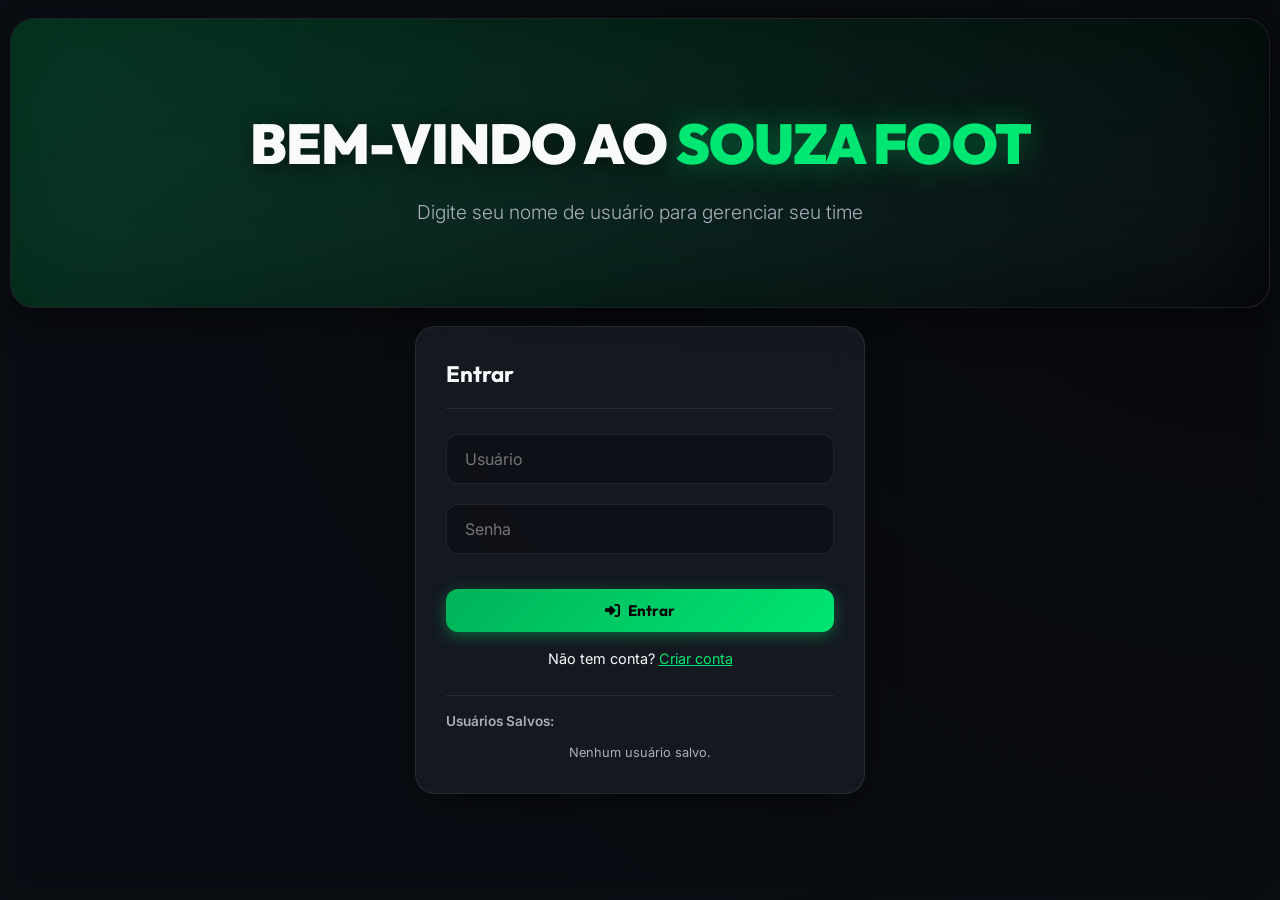
==== final/index.html @ 28357d0f "fix: sincroniza placar pos-penaltis entre resultados e calendario" ====
<!-- DEBUG MODE: MODAL FINANCEIRO GARANTIDO -->
<!DOCTYPE html>
<html lang="pt-BR">
<head>
    <meta charset="UTF-8">
    <meta name="viewport" content="width=device-width, initial-scale=1.0, user-scalable=no, viewport-fit=cover">
    <title>Souza Foot - Manager</title>
    <!-- Configurações PWA e Mobile -->
    <link rel="manifest" href="manifest.json">
    <meta name="theme-color" content="#0a0f18">
    <meta name="apple-mobile-web-app-capable" content="yes">
    <meta name="apple-mobile-web-app-status-bar-style" content="black-translucent">
    <meta name="mobile-web-app-capable" content="yes">
    <meta name="apple-mobile-web-app-title" content="Souza Foot">
    <meta name="application-name" content="Souza Foot">
    <meta name="msapplication-TileColor" content="#0a0f18">
    <meta name="description" content="Souza Foot - Seu gerenciador de futebol online">
    <link rel="apple-touch-icon" href="icon.svg">
    <link rel="apple-touch-startup-image" href="icon.svg">
    
    <link rel="preconnect" href="https://fonts.googleapis.com">
    <link rel="preconnect" href="https://fonts.gstatic.com" crossorigin>
    <link href="https://fonts.googleapis.com/css2?family=Inter:wght@300;400;500;600;700&family=Outfit:wght@400;500;700;800;900&display=swap" rel="stylesheet">
    <link rel="stylesheet" href="https://cdnjs.cloudflare.com/ajax/libs/font-awesome/6.4.0/css/all.min.css">
    <link rel="stylesheet" href="style.css?v=2">
</head>
<body class="login-active">
    <div id="dynamic-bg" class="dynamic-background"></div>
    <div class="app-container">
        
        <!-- Tela de Login -->
        <section id="screen-login" class="screen active">
            <header class="hero-header">
                <h1>Bem-vindo ao <span>Souza Foot</span></h1>
                <p>Digite seu nome de usuário para gerenciar seu time</p>
            </header>
            <div class="login-container">
                <div class="dashboard-card">
                    <h3 id="login-title">Entrar</h3>
                    <form id="login-form">
                        <div class="form-group">
                            <input type="text" id="login-username" class="form-control" placeholder="Usuário">
                        </div>
                        <div class="form-group" style="margin-top: 10px;">
                            <input type="password" id="login-password" class="form-control" placeholder="Senha">
                        </div>
                        <button type="submit" class="btn btn-primary" style="width: 100%; margin-top: 15px;" id="btn-login-action"><i class="fas fa-sign-in-alt"></i> Entrar</button>
                    </form>
                    <p style="text-align: center; margin-top: 15px; font-size: 0.9rem;">
                        Não tem conta? <a href="#" onclick="toggleLoginMode(event)" id="toggle-link" style="color: var(--primary-color);">Criar conta</a>
                    </p>

                    <div id="user-list-container" style="margin-top: 25px; border-top: 1px solid var(--border-color); padding-top: 15px;">
                        <p style="font-size: 0.85rem; color: var(--text-muted); margin-bottom: 10px; font-weight: 600;">Usuários Salvos:</p>
                        <div id="saved-users-list" class="squad-list"></div>
                    </div>
                </div>
            </div>
        </section>

        <!-- Tela de Seleção de Time -->
        <section id="screen-selection" class="screen">
            <header class="hero-header">
                <h1>Bem-vindo ao <span>Souza Foot</span></h1>
                <p>Escolha o seu time para iniciar o campeonato</p>
                <div style="margin-top: 15px;">
                    <button class="btn btn-secondary" onclick="logout()" style="background: rgba(255,255,255,0.1);"><i class="fas fa-exchange-alt"></i> Trocar de Usuário</button>
                </div>
            </header>

            <div class="league-filter" style="text-align: center; margin-bottom: 30px;">
                <label for="league-select" style="margin-right: 10px; font-weight: 600;">Selecionar Liga:</label>
                <select id="league-select" class="form-control" style="width: auto; display: inline-block;" onchange="renderTeams(this.value)">
                    <option value="brazil_a" selected>🇧🇷 Série A - Brasil</option>
                    <option value="brazil_b">🇧🇷 Série B - Brasil</option>
                    <option value="england">🏴󠁧󠁢󠁥󠁮󠁧󠁿 Premier League - Inglaterra</option>
                    <option value="spain">🇪🇸 La Liga - Espanha</option>
                    <option value="germany">🇩🇪 Bundesliga - Alemanha</option>
                    <option value="italy">🇮🇹 Série A - Itália</option>
                    <option value="france">🇫🇷 Ligue 1 - França</option>
                    <option value="portugal">🇵🇹 Liga Portugal - Portugal</option>
                    <option value="arabia">🇸🇦 Saudi Pro League - Arábia</option>
                    <option value="argentina">🇦🇷 Liga Profesional - Argentina</option>
                    <option value="mls">🇺🇸 Major League Soccer - EUA</option>
                    <option value="rest_world">🌍 Resto do Mundo</option>
                </select>
            </div>

            <div class="economy-filter" style="text-align: center; margin-bottom: 30px;">
                <label for="finance-mode-select" style="margin-right: 10px; font-weight: 600;">Modo Financeiro:</label>
                <select id="finance-mode-select" class="form-control" style="width: auto; display: inline-block;">
                    <option value="real">Realista / Fair Play (Orçamento baseado na grandeza do time)</option>
                    <option value="equal">Igualdade (Todos os times começam com R$ 150 Milhões)</option>
                </select>
            </div>
            
            <div class="teams-grid" id="teams-grid">
                <!-- Times serão renderizados aqui pelo JS -->
            </div>
        </section>

        <!-- Tela Principal do Manager -->
        <section id="screen-main" class="screen">
            <header class="manager-header">
                <div class="team-info">
                    <img src="" id="my-team-shield" alt="Escudo" loading="lazy" onerror="this.src='https://ui-avatars.com/api/?name='+encodeURIComponent(document.getElementById('my-team-name')?.innerText||'Team')+'&background=random'">
                    <div>
                        <h2 id="my-team-name">Nome do Time</h2>
                        <p>Força: <span id="my-team-strength">0</span></p>
                        <p style="color: #4CAF50; font-weight: bold;">Saldo: R$ <span id="my-team-balance">0</span></p>
                        <div style="margin-top: 5px; font-size: 0.85rem; display: flex; align-items: center; gap: 10px;">
                            <span style="color: var(--text-muted);">Confiança da Direção:</span>
                            <div style="width: 150px; height: 10px; background: rgba(255,255,255,0.1); border-radius: 5px; overflow: hidden; display: flex;">
                                <div id="my-team-confidence-bar" style="height: 100%; width: 80%; background: #4CAF50; transition: all 0.3s ease;"></div>
                            </div>
                        </div>
                    </div>
                </div>
                <div class="manager-actions">
                    <button class="btn btn-primary" onclick="showScreen('screen-squad'); renderSquad();"><i class="fas fa-tshirt"></i> Escalar Time</button>
                    <button class="btn btn-secondary" onclick="playRound()"><i class="fas fa-play"></i> Jogar Rodada <span id="btn-round-num">(1/38)</span></button>
                    <button id="btn-sound-toggle" class="btn btn-secondary" onclick="toggleSound()"><i class="fas fa-volume-up"></i> Som: ON</button>
                    <button id="btn-market" class="btn btn-secondary" onclick="showScreen('screen-market'); renderMarket();"><i class="fas fa-shopping-cart"></i> Mercado</button>
                    <button id="btn-stadium" class="btn btn-primary" style="background-color: #ff9800; border-color: #ff9800;" onclick="showScreen('screen-stadium'); renderStadium();"><i class="fas fa-building"></i> Finanças / Estádio</button>
                    <button class="btn btn-secondary" style="border-color: #ffd700;" onclick="viewCupBracket()"><i class="fas fa-trophy" style="color: #ffd700;"></i> Ver Copa</button>
                    <button id="btn-view-libertadores" class="btn btn-secondary" style="border-color: #3f51b5; display: none;" onclick="viewLibertadoresBracket()"><i class="fas fa-globe-americas" style="color: #3f51b5;"></i> Ver Libertadores</button>
                    <button id="btn-view-sulamericana" class="btn btn-secondary" style="border-color: #f44336; display: none;" onclick="viewSulAmericanaBracket()"><i class="fas fa-fire" style="color: #f44336;"></i> Ver Sul-Americana</button>
                    <button class="btn btn-secondary" onclick="showScreen('screen-calendar'); renderCalendar();"><i class="far fa-calendar-alt"></i> Calendário</button>
                    <button class="btn btn-secondary" onclick="showScreen('screen-standings'); renderStandings();"><i class="fas fa-list-ol"></i> Ver Classificação</button>
                    <button class="btn btn-secondary" onclick="showScreen('screen-stats'); populateStatsCompetitions();"><i class="fas fa-chart-bar"></i> Estatísticas & Artilharia</button>
                    <button class="btn btn-secondary" onclick="manualSave()" style="border-color: #4CAF50;"><i class="fas fa-save" style="color: #4CAF50;"></i> Salvar Jogo</button>
                    <button class="btn btn-secondary" onclick="confirmReset()" style="border-color: #f44336;"><i class="fas fa-trash-alt" style="color: #f44336;"></i> Reiniciar Jogo</button>
                    <button class="btn btn-secondary" onclick="logout()"><i class="fas fa-sign-out-alt"></i> Sair da Conta</button>
                </div>
            </header>

            <main class="manager-content">
                <div class="dashboard-card">
                    <h3>Próximo Jogo</h3>
                    <div id="match-stadium-container" style="display: flex; flex-direction: column; align-items: center; gap: 8px; margin-bottom: 15px;">
                        <img id="match-stadium-img" src="" style="width: 100%; height: 100px; object-fit: cover; border-radius: 12px; border: 1px solid var(--border-color); display: none;">
                        <div id="match-stadium-info" style="font-size: 0.85rem; color: var(--text-muted); font-weight: 600;">Estádio</div>
                    </div>
                    <div class="match-preview" style="display: flex; justify-content: space-around; align-items: center; padding: 15px;">
                        <div class="match-team" style="display: flex; flex-direction: column; align-items: center; width: 40%;">
                            <img id="match-home-shield" src="" alt="Escudo Mandante" loading="lazy" onerror="this.src='https://ui-avatars.com/api/?name='+encodeURIComponent(document.getElementById('match-home-name')?.innerText||'Home')+'&background=random'">
                            <span id="match-home-name">Time Casa</span>
                        </div>
                        <div class="match-vs" style="font-size: 1.5rem; font-weight: 800; color: var(--accent-color);">VS</div>
                        <div class="match-team" style="display: flex; flex-direction: column; align-items: center; width: 40%;">
                            <img id="match-away-shield" src="" alt="Escudo Visitante" loading="lazy" onerror="this.src='https://ui-avatars.com/api/?name='+encodeURIComponent(document.getElementById('match-away-name')?.innerText||'Away')+'&background=random'">
                            <span id="match-away-name">Time Fora</span>
                        </div>
                    </div>
                </div>

                <div class="dashboard-board">
                    <h3>Resultados da Rodada</h3>
                    <ul class="results-list" id="results-list">
                        <li>Ainda não há resultados. Jogue a primeira rodada!</li>
                    </ul>
                </div>
            </main>
        </section>

        <!-- Tela de Escalação -->
        <section id="screen-squad" class="screen">
            <header class="manager-header">
                <div class="team-info">
                    <div>
                        <h2>Escalação do <span id="squad-team-name">Time</span></h2>
                        <p>Força Geral: <strong id="squad-team-strength">0</strong></p>
                    </div>
                </div>
                <div class="manager-actions">
                    <button class="btn btn-primary" onclick="openAcademyModal()" style="margin-right: 10px; background-color: #4CAF50; border-color: #4CAF50;"><i class="fas fa-graduation-cap"></i> Ver Escola de Formação</button>
                    <button class="btn btn-secondary" onclick="showScreen('screen-main'); updateTeamStrength();"><i class="fas fa-arrow-left"></i> Voltar ao Painel</button>
                </div>
            </header>

            <div class="squad-tabs">
                <button class="tab-btn active" id="tab-players-btn" onclick="switchSquadTab('players')">Jogadores</button>
                <button class="tab-btn" id="tab-tactics-btn" onclick="switchSquadTab('tactics')">Táticas & Funções</button>
            </div>

            <div id="squad-tab-players" class="tab-content active">
                <main class="squad-content-split">
                    <!-- Lado Esquerdo: Campo de Futebol 2D -->
                    <div class="squad-pitch-container">
                        <div class="squad-pitch" id="squad-pitch-field">
                            <!-- Renderizado dinamicamente via JS -->
                        </div>
                    </div>

                    <!-- Lado Direito: Suplentes / Reservas -->
                    <div class="squad-reserves-container">
                        <h3>Banco de Suplentes</h3>
                        <div class="squad-reserves-list" id="list-reserves">
                            <!-- Suplentes renderizados aqui -->
                        </div>
                    </div>
                </main>
            </div>

            <div id="squad-tab-tactics" class="tab-content">
                <main class="tactics-container">
                    <div class="tactics-card">
                        <h3>Esquema e Estilo de Jogo</h3>
                        <div class="form-group">
                            <label for="tactics-formation">Formação Tática</label>
                            <select id="tactics-formation" class="form-control" onchange="updateTactics()">
                                <option value="4-3-3">4-3-3 (Padrão)</option>
                                <option value="4-4-2">4-4-2 (Equilibrado)</option>
                                <option value="4-2-3-1">4-2-3-1 (Preenchimento)</option>
                                <option value="3-5-2">3-5-2 (Alas Ofensivos)</option>
                                <option value="5-3-2">5-3-2 (Super Defensivo)</option>
                            </select>
                        </div>
                        <div class="form-group">
                            <label for="tactics-playstyle">Estilo de Jogo</label>
                            <select id="tactics-playstyle" class="form-control" onchange="updateTactics()">
                                <option value="Posse de Bola" selected>Posse de Bola (Tiki-Taka)</option>
                                <option value="Contra-Ataque">Contra-Ataque (Transições Rápidas)</option>
                                <option value="Pressão Alta">Pressão Alta (Sufoco)</option>
                            </select>
                        </div>
                        <div class="form-group">
                            <label for="tactics-mentality">Mentalidade Tática</label>
                            <select id="tactics-mentality" class="form-control" onchange="updateTactics()">
                                <option value="Defensivo">Defensivo (Cuidado)</option>
                                <option value="Equilibrado" selected>Equilibrado (Segurança)</option>
                                <option value="Ofensivo">Ofensivo (Ataque Contínuo)</option>
                            </select>
                        </div>
                        <div class="form-group">
                            <label for="tactics-laterais">Comportamento dos Laterais</label>
                            <select id="tactics-laterais" class="form-control" onchange="updateTactics()">
                                <option value="Defensivos" selected>Laterais Ficam (Foco Defensivo)</option>
                                <option value="Apoiando">Laterais Sobem (Apoio Ofensivo)</option>
                            </select>
                        </div>
                        
                        <div class="form-group" style="margin-top: 15px;">
                            <label for="tactics-training">Foco de Treino Semanal</label>
                            <select id="tactics-training" class="form-control" onchange="updateTactics()">
                                <option value="Equilibrado">Equilibrado (Normal)</option>
                                <option value="Recuperacao">Recuperação Física (+Energia, Menor Risco de Lesão)</option>
                                <option value="Intenso">Físico Intenso (+Força, -Energia, Alto Risco de Lesão)</option>
                                <option value="Tecnico">Treino Técnico (+Ataque, Energia Normal)</option>
                            </select>
                        </div>
                    </div>

                    <div class="tactics-card">
                        <h3>Funções da Equipe</h3>
                        <div class="form-group">
                            <label for="tactics-captain">Capitão do Time</label>
                            <select id="tactics-captain" class="form-control" onchange="updateTactics()">
                                <!-- Gerado dinamicamente com os titulares -->
                            </select>
                        </div>
                        <div class="form-group">
                            <label for="tactics-penalty-taker">Batedor de Pênalti</label>
                            <select id="tactics-penalty-taker" class="form-control" onchange="updateTactics()">
                                <!-- Gerado dinamicamente com os titulares -->
                            </select>
                        </div>
                        <div class="form-group">
                            <label for="tactics-freekicks">Cobrador de Faltas</label>
                            <select id="tactics-freekicks" class="form-control" onchange="updateTactics()">
                                <!-- Gerado dinamicamente com os titulares -->
                            </select>
                        </div>
                        <div class="form-group">
                            <label for="tactics-corners">Cobrador de Escanteios</label>
                            <select id="tactics-corners" class="form-control" onchange="updateTactics()">
                                <!-- Gerado dinamicamente com os titulares -->
                            </select>
                        </div>
                    </div>

                    <div class="tactics-card" id="tactics-summary-card">
                        <h3>Resumo em Campo: <span id="tactics-summary-formation-name" style="color: var(--primary-color);">4-3-3</span></h3>
                        <div class="tactics-field-visual">
                            <div id="tactics-summary-positions" class="tactics-summary-list">
                                <!-- Gerado dinamicamente via JS -->
                            </div>
                        </div>
                    </div>
                </main>
            </div>
        </section>

        <!-- Tela de Classificação -->
        <section id="screen-standings" class="screen">
            <header class="manager-header" style="justify-content: space-between;">
                <h2 id="standings-title">Classificação</h2>
                <div class="manager-actions">
                    <button class="btn btn-primary" onclick="showScreen('screen-main')"><i class="fas fa-arrow-left"></i> Voltar</button>
                </div>
            </header>
            
            <main style="padding: 20px;">
                <div class="table-container">
                    <table class="standings-table">
                        <thead>
                            <tr>
                                <th>#</th>
                                <th style="text-align: left;">Time</th>
                                <th>P</th>
                                <th>J</th>
                                <th>V</th>
                                <th>E</th>
                                <th>D</th>
                                <th>GP</th>
                                <th>GC</th>
                                <th>SG</th>
                            </tr>
                        </thead>
                        <tbody id="standings-body">
                            <!-- Linhas geradas via JS -->
                        </tbody>
                    </table>
                </div>
            </main>
        </section>

        <!-- Tela de Estatísticas removida -->

        <!-- Tela de Calendário -->
        <!-- Tela de Estatísticas (Artilharia e Assistências) -->
        <section id="screen-stats" class="screen">
            <header class="manager-header" style="justify-content: space-between;">
                <h2>⚽ Estatísticas — Todos os Campeonatos</h2>
                <div class="manager-actions">
                    <button class="btn btn-primary" onclick="showScreen('screen-main')"><i class="fas fa-arrow-left"></i> Voltar</button>
                </div>
            </header>
            
            <main class="manager-content" style="gap: 20px;">
                <div class="dashboard-card">
                    <div style="margin-bottom: 20px;">
                        <label style="font-weight:600; display:block; margin-bottom:10px;">Escolha a Competição:</label>
                        <div id="stats-competition-buttons" style="display:flex; gap:10px; flex-wrap:wrap; align-items:center;">
                            <!-- botões populados dinamicamente -->
                        </div>
                    </div>

                    <h3>⚽ Artilheiros</h3>
                    <div class="table-container">
                        <table class="standings-table">
                            <thead><tr><th>#</th><th style="text-align: left;">Jogador</th><th>Time</th><th style="cursor:pointer;" onclick="sortStats('goals')">Gols ▾</th></tr></thead>
                            <tbody id="top-scorers-body"></tbody>
                        </table>
                    </div>
                </div>
                <div class="dashboard-card">
                    <h3>👟 Assistências</h3>
                    <div class="table-container">
                        <table class="standings-table">
                            <thead><tr><th>#</th><th style="text-align: left;">Jogador</th><th>Time</th><th style="cursor:pointer;" onclick="sortStats('assists')">Assis. ▾</th></tr></thead>
                            <tbody id="top-assists-body"></tbody>
                        </table>
                    </div>
                </div>
            </main>
        </section>
        <section id="screen-calendar" class="screen">
            <header class="manager-header" style="justify-content: space-between;">
                <h2>Calendário da Temporada - <span id="calendar-team-name">Time</span></h2>
                <div class="manager-actions">
                    <button class="btn btn-primary" onclick="showScreen('screen-main')"><i class="fas fa-arrow-left"></i> Voltar</button>
                </div>
            </header>
            
            <main style="padding: 20px;">
                <div class="dashboard-card">
                    <ul class="results-list" id="calendar-list" style="max-height: 70vh; overflow-y: auto;">
                        <!-- Jogos renderizados aqui -->
                    </ul>
                </div>
            </main>
        </section>
        
        <!-- Tela da Copa do Brasil -->
        <section id="screen-cup" class="screen">
            <header class="manager-header" style="justify-content: space-between;">
                <h2 id="cup-phase-title">Copa do Brasil - Chaveamento</h2>
                <div class="manager-actions">
                    <button class="btn btn-primary" id="btn-play-cup" onclick="playRound()"><i class="fas fa-play"></i> Jogar Fase</button>
                    <button class="btn btn-primary" onclick="showScreen('screen-main')"><i class="fas fa-arrow-left"></i> Voltar</button>
                </div>
            </header>
            <main class="dashboard-card" style="margin: 20px;">
                <div id="cup-matches-list" class="results-list"></div>
            </main>
        </section>

        <!-- Tela da Libertadores -->
        <section id="screen-libertadores" class="screen">
            <header class="manager-header" style="justify-content: space-between;">
                <h2 id="lib-phase-title">Copa Libertadores - Chaveamento</h2>
                <div class="manager-actions">
                    <button class="btn btn-primary" onclick="showScreen('screen-main')"><i class="fas fa-arrow-left"></i> Voltar</button>
                </div>
            </header>
            <main class="dashboard-card" style="margin: 20px;">
                <div id="lib-matches-list" class="results-list"></div>
            </main>
        </section>

        <!-- Tela de Mercado de Transferências -->
        <section id="screen-market" class="screen">
            <header class="manager-header" style="justify-content: space-between;">
                <div>
                    <h2>Mercado de Transferências</h2>
                    <p>Saldo Disponível: <strong style="color: #4CAF50;">R$ <span id="market-balance">0</span></strong></p>
                </div>
                <div class="manager-actions">
                    <button class="btn btn-primary" onclick="showScreen('screen-main')"><i class="fas fa-arrow-left"></i> Voltar</button>
                </div>
            </header>
            <div class="market-search-bar" style="margin: 0 20px 15px 20px; display: flex; gap: 10px; flex-wrap: wrap;">
                <input type="text" id="market-search-input" class="form-control" style="flex: 2; min-width: 200px;" placeholder="🔍 Buscar jogador por nome em todos os clubes..." oninput="renderMarket()">
                
                <select id="market-filter-league" class="form-control" style="flex: 1; min-width: 150px; background-color: var(--card-bg); color: white; border: 1px solid var(--border-color); padding: 8px 12px; border-radius: 6px; cursor: pointer;" onchange="onMarketLeagueChange()">
                    <option value="all">🌍 Todas as Ligas</option>
                    <option value="brazil_a">🇧🇷 Série A - Brasil</option>
                    <option value="brazil_b">🇧🇷 Série B - Brasil</option>
                    <option value="argentina">🇦🇷 Liga Profesional - Argentina</option>
                    <option value="england">🏴󠁧󠁢󠁥󠁮󠁧󠁿 Premier League - Inglaterra</option>
                    <option value="spain">🇪🇸 La Liga - Espanha</option>
                    <option value="germany">🇩🇪 Bundesliga - Alemanha</option>
                    <option value="italy">🇮🇹 Série A - Itália</option>
                    <option value="france">🇫🇷 Ligue 1 - França</option>
                    <option value="portugal">🇵🇹 Liga Portugal</option>
                    <option value="arabia">🇸🇦 Saudi Pro League - Arábia</option>
                    <option value="mls">🇺🇸 Major League Soccer - EUA</option>
                    <option value="south_america">🌎 Outros da América do Sul</option>
                    <option value="rest_world">🌍 Resto do Mundo</option>
                </select>

                <select id="market-filter-team" class="form-control" style="flex: 1; min-width: 160px; background-color: var(--card-bg); color: white; border: 1px solid var(--border-color); padding: 8px 12px; border-radius: 6px; cursor: pointer;" onchange="onMarketTeamChange()">
                    <option value="all">⚽ Todos os Times</option>
                </select>

                <select id="market-filter-position" class="form-control" style="flex: 1; min-width: 120px; background-color: var(--card-bg); color: white; border: 1px solid var(--border-color); padding: 8px 12px; border-radius: 6px; cursor: pointer;" onchange="renderMarket()">
                    <option value="all">🏃 Todas as Posições</option>
                    <option value="GOL">🧤 Goleiros (GOL)</option>
                    <option value="ZAG">🛡️ Zagueiros (ZAG)</option>
                    <option value="LAT">🏃 Laterais (LAT)</option>
                    <option value="MEI">🧠 Meias (MEI)</option>
                    <option value="ATA">⚡ Atacantes (ATA)</option>
                </select>
            </div>
            <!-- Botão "Ver Elenco Completo" aparece quando um time é selecionado -->
            <div id="market-team-info-bar" style="display:none; margin: 0 20px 10px 20px; padding: 10px 16px; background: rgba(33,150,243,0.13); border: 1px solid var(--primary-color); border-radius: 8px; display: none; align-items: center; gap: 14px; flex-wrap: wrap;">
                <img id="market-team-shield" src="" alt="" style="width:36px; height:36px; object-fit:contain; border-radius:4px; background:#fff2; padding:2px;">
                <span id="market-team-label" style="font-weight:bold; font-size:1.05em; color:white;"></span>
                <span id="market-team-strength" style="color:var(--text-muted); font-size:0.9em;"></span>
                <button class="btn btn-primary" style="margin-left:auto; padding:6px 16px;" onclick="viewOpponentSquadFromMarket()">👁️ Ver Elenco Completo</button>
            </div>
            <main class="dashboard-card" style="margin: 20px;">
                <div id="market-list" class="squad-list"></div>
            </main>
        </section>

        <!-- Tela de Estádio / Finanças -->
        <section id="screen-stadium" class="screen">
            <header class="manager-header" style="justify-content: space-between;">
                <div>
                    <h2>Estádio e Finanças</h2>
                    <p>Saldo Disponível: <strong style="color: #4CAF50;">R$ <span id="stadium-balance">0</span></strong></p>
                </div>
                <div class="manager-actions" style="display: flex; gap: 10px; align-items: center;">
                    <button class="btn btn-secondary" style="border-color: #f44336; color: #f44336;" onclick="emergencyReset()"><i class="fas fa-exclamation-triangle"></i> Reiniciar Dados do Clube</button>
                    <button class="btn btn-primary" onclick="showScreen('screen-main')"><i class="fas fa-arrow-left"></i> Voltar</button>
                </div>
            </header>
            <main class="dashboard-card" style="margin: 20px;">
                <div style="display: flex; flex-direction: column; gap: 20px;">
                    <div style="display: flex; justify-content: space-between; align-items: center; border-bottom: 1px solid var(--border-color); padding-bottom: 15px;">
                        <div>
                            <h3 style="margin-bottom: 5px;">Meu Estádio <span id="stadium-level-badge" style="font-size: 0.8rem; background: var(--primary-color); padding: 3px 8px; border-radius: 4px; margin-left: 10px;">Nível 1</span></h3>
                            <p style="color: var(--text-muted);">Capacidade Máxima: <strong style="color: white;"><span id="stadium-capacity">0</span> lugares</strong></p>
                        </div>
                        <div>
                            <button id="btn-upgrade-stadium" class="btn btn-secondary" style="border-color: #ff9800; color: #ff9800;" onclick="upgradeStadium()">
                                <i class="fas fa-hammer"></i> Expandir (Custo: <span id="stadium-upgrade-cost">0</span>)
                            </button>
                        </div>
                    </div>
                    
                    <div>
                        <h3 style="margin-bottom: 10px;">Preço dos Ingressos</h3>
                        <p style="font-size: 0.9rem; color: var(--text-muted); margin-bottom: 15px;">Defina a política de preços para o próximo jogo em casa. Ingressos caros geram mais receita por pessoa, mas reduzem a assistência. Estádio cheio (+85%) aumenta a força da sua equipe em casa (Bônus de Torcida).</p>
                        
                        <div style="display: flex; gap: 15px;">
                            <button id="ticket-btn-Low" class="btn btn-secondary" onclick="setTicketPrice('Low')">Baixo (R$ 30)</button>
                            <button id="ticket-btn-Medium" class="btn btn-secondary" onclick="setTicketPrice('Medium')">Médio (R$ 60)</button>
                            <button id="ticket-btn-High" class="btn btn-secondary" onclick="setTicketPrice('High')">Alto (R$ 100)</button>
                        </div>
                    </div>
                    
                    <div style="border-top: 1px solid var(--border-color); padding-top: 15px;">
                        <h3 style="margin-bottom: 10px;">Patrocínios do Clube</h3>
                        <p style="font-size: 0.9rem; color: var(--text-muted); margin-bottom: 15px;">Assine contratos de patrocínio com marcas reais para ganhar dinheiro a cada jogo. Mas cuidado: 3 derrotas consecutivas podem levar à rescisão do contrato!</p>
                        
                        <div id="sponsorships-container" style="display: grid; grid-template-columns: repeat(auto-fit, minmax(200px, 1fr)); gap: 15px;">
                            <!-- Sponsors renderizados via JS -->
                        </div>
                    </div>

                    <!-- Nova Seção: Comércio e Bares -->
                    <div style="border-top: 1px solid var(--border-color); padding-top: 15px;">
                        <h3 style="margin-bottom: 10px;">Comércio e Bares</h3>
                        <p style="font-size: 0.9rem; color: var(--text-muted); margin-bottom: 15px;">Melhore as infraestruturas para gerar mais receitas em dias de jogos em casa.</p>
                        
                        <div style="display: grid; grid-template-columns: repeat(auto-fit, minmax(250px, 1fr)); gap: 15px;">
                            <div class="sponsorship-card" style="display: flex; flex-direction: column; justify-content: space-between;">
                                <div>
                                    <h4 style="color: white; margin-bottom: 5px;"><i class="fas fa-beer" style="color: #FFC107;"></i> Bar de Bebidas <span id="commerce-bars-badge" style="font-size: 0.7rem; background: #555; padding: 2px 6px; border-radius: 4px;">Nv. 0</span></h4>
                                    <p style="font-size: 0.8rem; color: var(--text-muted);">Gera lucro extra por cada adepto.</p>
                                </div>
                                <button class="btn btn-secondary" style="margin-top: 10px; padding: 5px; font-size: 0.8rem;" onclick="upgradeCommerce('bars')">Melhorar (R$ <span id="cost-bars">100.000</span>)</button>
                            </div>
                            <div class="sponsorship-card" style="display: flex; flex-direction: column; justify-content: space-between;">
                                <div>
                                    <h4 style="color: white; margin-bottom: 5px;"><i class="fas fa-hamburger" style="color: #FF5722;"></i> Roulote de Bifanas <span id="commerce-food-badge" style="font-size: 0.7rem; background: #555; padding: 2px 6px; border-radius: 4px;">Nv. 0</span></h4>
                                    <p style="font-size: 0.8rem; color: var(--text-muted);">Atrai público e aumenta receitas.</p>
                                </div>
                                <button class="btn btn-secondary" style="margin-top: 10px; padding: 5px; font-size: 0.8rem;" onclick="upgradeCommerce('food')">Melhorar (R$ <span id="cost-food">150.000</span>)</button>
                            </div>
                            <div class="sponsorship-card" style="display: flex; flex-direction: column; justify-content: space-between;">
                                <div>
                                    <h4 style="color: white; margin-bottom: 5px;"><i class="fas fa-ice-cream" style="color: #E91E63;"></i> Banca de Doces Gourmet <span id="commerce-gourmet-badge" style="font-size: 0.7rem; background: #555; padding: 2px 6px; border-radius: 4px;">Nv. 0</span></h4>
                                    <p style="font-size: 0.8rem; color: var(--text-muted);">Alta rentabilidade para público premium.</p>
                                </div>
                                <button class="btn btn-secondary" style="margin-top: 10px; padding: 5px; font-size: 0.8rem;" onclick="upgradeCommerce('gourmet')">Melhorar (R$ <span id="cost-gourmet">300.000</span>)</button>
                            </div>
                        </div>
                    </div>

                    <!-- Nova Seção: Investir na Formação -->
                    <div style="border-top: 1px solid var(--border-color); padding-top: 15px; margin-top: 15px;">
                        <div style="display: flex; justify-content: space-between; align-items: center;">
                            <div>
                                <h3 style="margin-bottom: 5px;">Escola de Formação <span id="academy-level-badge" style="font-size: 0.8rem; background: var(--primary-color); padding: 3px 8px; border-radius: 4px; margin-left: 10px;">Nível 1</span></h3>
                                <p style="font-size: 0.9rem; color: var(--text-muted); margin-bottom: 15px;">Invista na base para revelar jovens promessas (16-17 anos) no fim da temporada.</p>
                            </div>
                            <div>
                                <button id="btn-upgrade-academy" class="btn btn-secondary" style="border-color: #2196F3; color: #2196F3; padding: 10px 20px;" onclick="upgradeAcademy()">
                                    <i class="fas fa-graduation-cap"></i> Investir na Base (Custo: <span id="academy-upgrade-cost">0</span>)
                                </button>
                            </div>
                        </div>
                    </div>

                    <!-- Departamento Médico -->
                    <div style="border-top: 1px solid var(--border-color); padding-top: 15px; margin-top: 5px;">
                        <div style="display: flex; justify-content: space-between; align-items: center; flex-wrap: wrap; gap: 10px;">
                            <div>
                                <h3 style="margin-bottom: 5px;">🏥 Departamento Médico <span id="medical-level-badge" style="font-size: 0.8rem; background: #e91e63; padding: 3px 8px; border-radius: 4px; margin-left: 10px;">Nível 1</span></h3>
                                <p id="medical-bonus-info" style="font-size: 0.9rem; color: var(--text-muted); margin-bottom: 5px;">Redução de 0% no tempo de recuperação.</p>
                            </div>
                            <button class="btn btn-secondary" style="border-color: #e91e63; color: #e91e63; padding: 10px 20px;" onclick="upgradeMedicalDept()">
                                <i class="fas fa-plus"></i> Melhorar (R$ <span id="medical-upgrade-cost">5.000.000</span>)
                            </button>
                        </div>
                    </div>

                    <!-- Folha Salarial -->
                    <div style="border-top: 1px solid var(--border-color); padding-top: 15px; margin-top: 5px; display: flex; justify-content: space-between; align-items: center; flex-wrap: wrap; gap: 10px;">
                        <div>
                            <h3 style="margin-bottom: 5px;">💼 Folha Salarial</h3>
                            <p style="font-size: 0.9rem; color: var(--text-muted);">Total pago por rodada ao plantel.</p>
                        </div>
                        <div style="text-align: right;">
                            <span id="payroll-total" style="font-size: 1.4rem; font-weight: bold; color: #f44336;">R$ 0</span>
                            <div style="font-size: 0.75rem; color: var(--text-muted); margin-top: 2px;">/ jogo</div>
                        </div>
                    </div>
                </div>
            </main>
        </section>

        <!-- Tela de Jogo Ao Vivo -->
        <section id="screen-match-live" class="screen">
            <header class="manager-header" style="justify-content: center; flex-direction: column; gap: 10px; padding: 15px 30px;">
                <h2 style="font-size: 1.6rem; text-transform: uppercase; letter-spacing: 1px; color: var(--accent-color); margin-bottom: 0;">Futebol Foot - Em Tempo Real</h2>
                <div style="display: flex; align-items: center; flex-direction: column; gap: 8px;">
                    <img id="live-stadium-img" src="" style="width: 180px; height: 60px; object-fit: cover; border-radius: 8px; border: 1px solid rgba(255,255,255,0.1); display: none;">
                    <div id="live-match-stadium" style="font-size: 0.9rem; color: var(--text-muted); font-weight: 600;">Estádio</div>
                </div>
                <div style="font-size: 1.1rem; font-weight: 600; color: var(--text-muted);" id="live-round-title">Rodada 1 / 38</div>
            </header>

            <main class="live-match-container">
                <!-- Painel Esquerdo: Jogo do Jogador -->
                <div class="live-main-panel">
                    <!-- Placar Grande -->
                    <div class="live-scoreboard-card">
                        <div class="live-team left">
                            <img id="live-home-shield" src="" alt="Escudo" loading="lazy" onerror="this.src='https://ui-avatars.com/api/?name=Home&background=random'">
                            <span id="live-home-name">Time Casa</span>
                        </div>
                        <div class="live-score-details">
                            <div class="live-time-display"><span id="live-match-minute">0</span>'</div>
                            <div class="live-score-numbers"><span id="live-home-score">0</span> - <span id="live-away-score">0</span></div>
                        </div>
                        <div class="live-team right">
                            <img id="live-away-shield" src="" alt="Escudo" loading="lazy" onerror="this.src='https://ui-avatars.com/api/?name=Away&background=random'">
                            <span id="live-away-name">Time Fora</span>
                        </div>
                    </div>

                    <!-- Barra de Progresso do Jogo -->
                    <div class="live-progress-container">
                        <div class="live-progress-bar" id="live-progress-bar" style="width: 0%;"></div>
                    </div>

                    <!-- Comentários e Lances do Jogo -->
                    <div class="live-commentary-box">
                        <h3>Comentários da Partida</h3>
                        <div class="live-commentary-list" id="live-commentary-list">
                            <!-- Comentários inseridos dinamicamente -->
                        </div>
                    </div>
                </div>

                <!-- Painel Direito: Outros Jogos -->
                <div class="live-side-panel">
                    <div class="live-others-card">
                        <h3>Outros Jogos da Rodada</h3>
                        <ul class="live-others-list" id="live-others-list">
                            <!-- Outros placares sendo atualizados -->
                        </ul>
                    </div>

                </div>
            </main>

            <!-- Controles de Velocidade e Ações -->
            <footer class="live-controls-footer">
                <div class="speed-controls">
                    <span style="font-weight: 600; color: var(--text-muted);">Velocidade:</span>
                    <button class="btn btn-speed active" id="btn-speed-slow" onclick="setSimSpeed('slow')">Devagar</button>
                    <button class="btn btn-speed" id="btn-speed-normal" onclick="setSimSpeed('normal')">Normal</button>
                    <button class="btn btn-speed" id="btn-speed-fast" onclick="setSimSpeed('fast')">Rápido</button>
                    <button class="btn btn-speed" id="btn-speed-ultra" onclick="setSimSpeed('ultra')">Ultra</button>
                </div>
                <div class="action-controls">
                    <button class="btn btn-secondary" onclick="openLiveTactics()"><i class="fas fa-sliders-h"></i> Táticas & Substituições</button>
                    <button class="btn btn-secondary" onclick="skipMatch()"><i class="fas fa-fast-forward"></i> Pular Jogo</button>
                    <button class="btn btn-primary" id="btn-live-continue" style="display: none;"><i class="fas fa-check"></i> Continuar</button>
                </div>
            </footer>
        </section>

        <!-- Modal de Táticas e Substituições Ao Vivo -->
        <div id="live-tactics-modal" class="live-modal" style="display: none;">
            <div class="live-modal-content">
                <header class="live-modal-header">
                    <h2 style="margin: 0; font-size: 1.4rem;">Substituições & Táticas em Tempo Real</h2>
                    <span class="live-modal-close" onclick="closeLiveTactics()">&times;</span>
                </header>
                
                <main class="live-modal-body">
                    <!-- Esquerda: Lista de Jogadores para Substituição -->
                    <div class="live-modal-squad" style="display: flex; flex-direction: column;">
                        <div class="modal-section-title">Elenco e Substituições</div>
                        
                        <div style="display: flex; gap: 20px; height: 350px; overflow: hidden;">
                            <div style="flex: 1; display: flex; flex-direction: column; gap: 8px; overflow-y: auto; padding-right: 5px;">
                                <h4 style="color: var(--primary-color); border-bottom: 1px solid rgba(255,255,255,0.05); padding-bottom: 5px; margin-bottom: 5px; font-size: 0.95rem;">Titulares</h4>
                                <div id="live-modal-starters" class="live-modal-list"></div>
                            </div>
                            
                            <div style="flex: 1; display: flex; flex-direction: column; gap: 8px; overflow-y: auto; padding-right: 5px;">
                                <h4 style="color: var(--accent-color); border-bottom: 1px solid rgba(255,255,255,0.05); padding-bottom: 5px; margin-bottom: 5px; font-size: 0.95rem;">Reservas</h4>
                                <div id="live-modal-reserves" class="live-modal-list"></div>
                            </div>
                        </div>
                    </div>
                    
                    <!-- Direita: Opções Táticas -->
                    <div class="live-modal-tactics">
                        <div class="modal-section-title">Instruções Táticas</div>
                        
                        <div class="form-group" style="margin-bottom: 15px;">
                            <label for="live-tactics-formation">Formação Tática</label>
                            <select id="live-tactics-formation" class="form-control" onchange="updateLiveTacticsSettings()">
                                <option value="4-3-3">4-3-3 (Padrão)</option>
                                <option value="4-4-2">4-4-2 (Equilibrado)</option>
                                <option value="4-2-3-1">4-2-3-1 (Preenchimento)</option>
                                <option value="3-5-2">3-5-2 (Alas Ofensivos)</option>
                                <option value="5-3-2">5-3-2 (Super Defensivo)</option>
                            </select>
                        </div>
                        
                        <div class="form-group" style="margin-bottom: 15px;">
                            <label for="live-tactics-mentality">Mentalidade Tática</label>
                            <select id="live-tactics-mentality" class="form-control" onchange="updateLiveTacticsSettings()">
                                <option value="Muito Defensivo">Muito Defensivo (Retranca Total)</option>
                                <option value="Defensivo">Defensivo (Cuidado)</option>
                                <option value="Equilibrado">Equilibrado (Segurança)</option>
                                <option value="Ofensivo">Ofensivo (Ataque Contínuo)</option>
                                <option value="Muito Ofensivo">Muito Ofensivo (Pressão Absoluta)</option>
                            </select>
                        </div>
                        
                        <div class="form-group" style="margin-bottom: 15px;">
                            <label for="live-tactics-laterais">Comportamento dos Laterais</label>
                            <select id="live-tactics-laterais" class="form-control" onchange="updateLiveTacticsSettings()">
                                <option value="Defensivos">Laterais Ficam (Foco Defensivo)</option>
                                <option value="Apoiando">Laterais Sobem (Apoio Ofensivo)</option>
                            </select>
                        </div>
                    </div>
                </main>
                
                <footer class="live-modal-footer" style="margin-top: 10px;">
                    <button class="btn btn-primary" style="width: 100%; padding: 12px;" onclick="closeLiveTactics()">Confirmar Alterações & Voltar ao Jogo</button>
                </footer>
            </div>
        </div>

        <!-- Tela de Campeão -->
        <section id="screen-champion" class="screen">
            <div class="champion-container">
                <div class="trophy-icon">🏆</div>
                <h1>TEMOS UM CAMPEÃO!</h1>
                <h2 id="champion-name">NOME DO TIME</h2>
                <img id="champion-shield" src="" alt="Escudo Campeão" loading="lazy" onerror="this.src='https://ui-avatars.com/api/?name='+encodeURIComponent(document.getElementById('champion-name')?.innerText||'Champion')+'&background=random'">
                <p id="champion-msg">Você conquistou o título do Brasileirão Série A!</p>
                <div id="relegation-summary" style="margin: 20px 0; color: var(--text-muted); font-size: 0.9rem;"></div>
                <button class="btn btn-primary" style="margin-top: 20px; padding: 15px 40px;" onclick="startNextSeason()">Iniciar Próxima Temporada</button>
            </div>
        </section>

        <!-- Tela de Sala de Troféus -->
        <section id="screen-trophies" class="screen">
            <header class="manager-header" style="justify-content: space-between;">
                <div>
                    <h2>Sala de Troféus</h2>
                    <p>O histórico de glórias do clube.</p>
                </div>
                <div class="manager-actions">
                    <button class="btn btn-primary" onclick="showScreen('screen-main')"><i class="fas fa-arrow-left"></i> Voltar</button>
                </div>
            </header>
            <main class="dashboard-card" style="margin: 20px; text-align: center;">
                <h3 style="margin-bottom: 20px; color: var(--accent-color);">Histórico de Épocas</h3>
                <div id="trophies-container" style="display: flex; flex-direction: column; gap: 15px; align-items: center;">
                    <!-- Histórico renderizado via JS -->
                </div>
            </main>
        </section>
    </div>

    <!-- ===== BARRA DE NAVEGAÇÃO MOBILE ===== -->
    <nav class="mobile-nav-bar" id="mobile-nav-bar" style="display:none;">
        <div class="mobile-nav-inner">
            <!-- Painel Principal -->
            <button class="mobile-nav-btn active" id="mnav-home" onclick="mobileNav('home')">
                <i class="fas fa-home"></i>
                Início
            </button>
            <!-- Escalar -->
            <button class="mobile-nav-btn" id="mnav-squad" onclick="mobileNav('squad')">
                <i class="fas fa-tshirt"></i>
                Escalar
            </button>
            <!-- Jogar Rodada (destaque) -->
            <button class="mobile-nav-btn nav-play-btn" id="mnav-play" onclick="playRound()">
                <i class="fas fa-play"></i>
                Jogar
            </button>
            <!-- Mercado -->
            <button class="mobile-nav-btn" id="mnav-market" onclick="mobileNav('market')">
                <i class="fas fa-shopping-cart"></i>
                Mercado
            </button>
            <!-- Menu -->
            <button class="mobile-nav-btn" id="mnav-more" onclick="mobileNav('more')">
                <i class="fas fa-ellipsis-h"></i>
                Mais
            </button>
        </div>
    </nav>

    <!-- ===== MENU MODAL MOBILE ("Mais" opções) ===== -->
    <div id="mobile-more-modal" style="display:none; position:fixed; top:0; left:0; right:0; bottom:0; background:rgba(0,0,0,0.85); backdrop-filter:blur(10px); z-index:2000; padding: 20px; padding-bottom: calc(80px + env(safe-area-inset-bottom,0px)); overflow-y:auto;">
        <div style="max-width:400px; margin: 40px auto 0;">
            <div style="display:flex; justify-content:space-between; align-items:center; margin-bottom:24px;">
                <h2 style="font-family:'Outfit',sans-serif; font-size:1.4rem; color:#fff;">⚽ Menu</h2>
                <button onclick="closeMobileMore()" style="background:rgba(255,255,255,0.1); border:none; color:#fff; width:40px; height:40px; border-radius:50%; font-size:1.2rem; cursor:pointer;">✕</button>
            </div>
            <div style="display:grid; grid-template-columns:1fr 1fr; gap:12px;">
                <button class="btn btn-secondary" style="min-height:64px; flex-direction:column; gap:6px;" onclick="closeMobileMore(); showScreen('screen-standings'); renderStandings();">
                    <i class="fas fa-list-ol" style="font-size:1.2rem;"></i> Classificação
                </button>
                <button class="btn btn-secondary" style="min-height:64px; flex-direction:column; gap:6px; background-color: #ff9800; border-color: #ff9800; color: white;" onclick="closeMobileMore(); showScreen('screen-stadium'); renderStadium();">
                    <i class="fas fa-building" style="font-size:1.2rem; color: white;"></i> Estádio
                </button>
                <button class="btn btn-secondary" style="min-height:64px; flex-direction:column; gap:6px;" onclick="closeMobileMore(); showScreen('screen-calendar'); renderCalendar();">
                    <i class="far fa-calendar-alt" style="font-size:1.2rem;"></i> Calendário
                </button>
                <button class="btn btn-secondary" style="min-height:64px; flex-direction:column; gap:6px;" onclick="closeMobileMore(); showScreen('screen-stats'); populateStatsCompetitions();">
                    <i class="fas fa-chart-bar" style="font-size:1.2rem;"></i> Estatísticas
                </button>
                <button class="btn btn-secondary" style="min-height:64px; flex-direction:column; gap:6px; border-color:#ffd700;" onclick="closeMobileMore(); viewCupBracket();">
                    <i class="fas fa-trophy" style="font-size:1.2rem; color:#ffd700;"></i> Ver Copa
                </button>
                <button class="btn btn-secondary" style="min-height:64px; flex-direction:column; gap:6px; border-color:#FF9800;" onclick="closeMobileMore(); showScreen('screen-trophies'); renderTrophies();">
                    <i class="fas fa-medal" style="font-size:1.2rem; color:#FF9800;"></i> Sala de Troféus
                </button>
                <button class="btn btn-secondary" style="min-height:64px; flex-direction:column; gap:6px; border-color:#4CAF50;" onclick="closeMobileMore(); manualSave();">
                    <i class="fas fa-save" style="font-size:1.2rem; color:#4CAF50;"></i> Salvar Jogo
                </button>
                <button class="btn btn-secondary" style="min-height:64px; flex-direction:column; gap:6px;" onclick="closeMobileMore(); toggleSound();">
                    <i class="fas fa-volume-up" style="font-size:1.2rem;"></i> Som
                </button>
                <button class="btn btn-secondary" style="min-height:64px; flex-direction:column; gap:6px; border-color:#f44336;" onclick="closeMobileMore(); confirmReset();">
                    <i class="fas fa-trash-alt" style="font-size:1.2rem; color:#f44336;"></i> Reiniciar
                </button>
                <button class="btn btn-secondary" style="min-height:64px; flex-direction:column; gap:6px;" onclick="closeMobileMore(); logout();">
                    <i class="fas fa-sign-out-alt" style="font-size:1.2rem;"></i> Sair
                </button>
            </div>
        </div>
    </div>

    <!-- Modal de Patrocínios -->
    <div id="modal-sponsors" style="display: none; position: fixed; top: 0; left: 0; width: 100%; height: 100%; background: rgba(0,0,0,0.8); z-index: 1000; align-items: center; justify-content: center;">
            <div class="dashboard-card" style="width: 90%; max-width: 500px; padding: 20px;">
                <h3 id="modal-sponsors-title" style="margin-bottom: 10px; color: var(--accent-color);">Propostas de Patrocínio</h3>
                <p style="color: var(--text-muted); font-size: 0.9rem; margin-bottom: 15px;">Selecione a melhor oferta para o seu clube.</p>
                <div id="modal-sponsors-list" style="display: flex; flex-direction: column; gap: 10px;">
                </div>
                <div style="text-align: right; margin-top: 20px;">
                    <button class="btn btn-secondary" onclick="document.getElementById('modal-sponsors').style.display='none'">Cancelar</button>
                </div>
            </div>
        </div>

    <!-- Secção: Mercado de Empregos (Treinador Sem Clube) -->
    <section id="screen-job-market" class="screen">
        <header class="app-header">
            <h2><i class="fas fa-briefcase"></i> Mercado de Treinadores</h2>
        </header>
        <main class="app-content">
            <div class="dashboard-card" style="text-align: center; margin-bottom: 20px;">
                <h3 style="color: var(--primary-color);">Procurando um novo clube...</h3>
                <p style="color: var(--text-muted); font-size: 0.9rem;">Estas são as diretorias que demonstraram interesse no teu trabalho após a tua saída do último clube. Escolhe o teu próximo destino.</p>
            </div>
            
            <div id="job-offers-container" style="display: grid; grid-template-columns: repeat(auto-fit, minmax(280px, 1fr)); gap: 15px;">
                <!-- Preenchido via JavaScript -->
            </div>
        </main>
    </section>

    <!-- Modal de Demissão -->
    <div id="modal-sacked" style="display: none; position: fixed; top: 0; left: 0; width: 100%; height: 100%; background: rgba(0,0,0,0.95); z-index: 2000; align-items: center; justify-content: center;">
        <div class="dashboard-card" style="width: 90%; max-width: 400px; padding: 30px; border: 1px solid #f44336; border-top: 5px solid #f44336;">
            <div style="text-align: center; margin-bottom: 25px;">
                <i class="fas fa-user-times" style="font-size: 3rem; color: #f44336; margin-bottom: 15px;"></i>
                <h3 style="margin: 0; color: white; font-size: 1.5rem;">Fim de Linha!</h3>
                <p style="color: #f44336; font-weight: bold; margin-top: 10px; font-size: 1.1rem;">Foste Despedido.</p>
                <p style="color: var(--text-muted); font-size: 0.95rem; margin-top: 15px; line-height: 1.5;">A direção perdeu totalmente a confiança no teu trabalho devido aos maus resultados recentes.</p>
            </div>
            
            <div style="text-align: center; margin-top: 30px;">
                <button class="btn btn-primary" onclick="showJobMarket()" style="width: 100%; padding: 15px; font-size: 1.1rem; font-weight: bold; background: #f44336; border-color: #f44336;">
                    Procurar Novo Emprego <i class="fas fa-search"></i>
                </button>
            </div>
        </div>
    </div>

    <!-- Modal de Proposta de Emprego Espontânea (Sucesso) -->
    <div id="modal-job-offer" style="display: none; position: fixed; top: 0; left: 0; width: 100%; height: 100%; background: rgba(0,0,0,0.85); z-index: 2000; align-items: center; justify-content: center;">
        <div class="dashboard-card" style="width: 90%; max-width: 400px; padding: 30px; border: 1px solid var(--primary-color); border-top: 5px solid var(--primary-color);">
            <div style="text-align: center; margin-bottom: 20px;">
                <i class="fas fa-envelope-open-text" style="font-size: 3rem; color: var(--primary-color); margin-bottom: 15px;"></i>
                <h3 style="margin: 0; color: white; font-size: 1.4rem;">Proposta Irrecusável!</h3>
                <p style="color: var(--primary-color); font-weight: bold; margin-top: 10px; font-size: 1rem;">Tens um novo pretendente!</p>
                <p style="color: var(--text-muted); font-size: 0.95rem; margin-top: 10px; line-height: 1.5;">O teu excelente trabalho chamou a atenção de um grande clube. Estão dispostos a pagar a tua cláusula de rescisão imediata.</p>
            </div>
            
            <div id="job-offer-details" style="background: rgba(255,255,255,0.05); padding: 15px; border-radius: 8px; margin-bottom: 20px; text-align: center;">
                <!-- Preenchido via JS -->
            </div>
            
            <div style="display: flex; gap: 10px;">
                <button class="btn btn-secondary" onclick="rejectSpontaneousJobOffer()" style="flex: 1; padding: 12px; font-weight: bold;">
                    <i class="fas fa-times"></i> Rejeitar
                </button>
                <button class="btn btn-primary" onclick="acceptSpontaneousJobOffer()" style="flex: 1; padding: 12px; font-weight: bold;">
                    <i class="fas fa-check"></i> Aceitar
                </button>
            </div>
        </div>
    </div>


    <!-- Modal da Escola de Formação (Regens) -->
    <div id="modal-academy" class="modal" style="z-index: 10000;">
        <div class="modal-content" style="max-width: 600px;">
            <span class="close-modal" onclick="closeModal('modal-academy')">&times;</span>
            <h2 style="color: var(--primary-color); margin-top: 0;"><i class="fas fa-graduation-cap"></i> Escola de Formação (Juniores)</h2>
            <p>Estes são os jovens talentos revelados na base. Promova-os ao plantel principal para os poder escalar e evoluir (menores de 19 anos ganham chance de +1 de OVR a cada jogo).</p>
            <div id="academy-players-list" style="margin-top: 15px;">
                <!-- Renderizados via JS -->
            </div>
            <div style="text-align: right; margin-top: 15px;">
                <button class="btn btn-secondary" onclick="closeModal('modal-academy')">Fechar</button>
            </div>
        </div>
    </div>

    <!-- Modal para Visualizar Elenco Adversário -->
    <div id="modal-opponent-squad" class="modal">
        <div class="modal-content" style="max-width: 800px;">
            <span class="close-modal" onclick="closeModal('modal-opponent-squad')">&times;</span>
            <header style="display: flex; align-items: center; gap: 15px; margin-bottom: 20px; padding-bottom: 15px; border-bottom: 1px solid var(--border-color);">
                <img id="opponent-squad-shield" src="" alt="Escudo" style="width: 60px; height: 60px; object-fit: contain;">
                <div>
                    <h2 id="opponent-squad-name" style="margin: 0; color: var(--primary-color);">Nome do Clube</h2>
                    <p id="opponent-squad-info" style="margin: 5px 0 0 0; font-size: 0.9rem; color: var(--text-muted);">Força: --</p>
                </div>
            </header>
            <div id="opponent-squad-list" style="display: grid; grid-template-columns: repeat(auto-fill, minmax(300px, 1fr)); gap: 10px; max-height: 500px; overflow-y: auto; padding-right: 10px;">
                <!-- Renderizados via JS -->
            </div>
            <div style="text-align: right; margin-top: 15px;">
                <button class="btn btn-secondary" onclick="closeModal('modal-opponent-squad')">Fechar</button>
            </div>
        </div>
    </div>

    <!-- =====================================================
         IDEIA 20 — MODAL DE INDISCIPLINA / NOITADA
         ===================================================== -->
    <div id="modal-indisciplina" class="modal" style="z-index: 10000;">
        <div class="modal-content" style="
            max-width: 520px;
            background: linear-gradient(145deg, #1a0a0a 0%, #1e1010 40%, #12121e 100%);
            border: 1px solid #c0392b;
            box-shadow: 0 0 40px rgba(192,57,43,0.35), 0 0 80px rgba(192,57,43,0.12);
            border-radius: 16px;
            padding: 0;
            overflow: hidden;
        ">
            <!-- Cabeçalho dramático -->
            <div style="background: linear-gradient(135deg, #c0392b 0%, #922b21 60%, #641e16 100%); padding: 20px 24px 16px 24px; display: flex; align-items: center; gap: 14px;">
                <span style="font-size: 2.4rem; line-height: 1;">🌃</span>
                <div>
                    <div style="font-size: 0.72rem; letter-spacing: 2px; text-transform: uppercase; color: rgba(255,255,255,0.65); margin-bottom: 3px;">Evento Extra-Campo</div>
                    <h2 style="margin: 0; font-size: 1.3rem; color: #fff; font-weight: 700;">⚠️ INDISCIPLINA!</h2>
                </div>
            </div>
            <!-- Corpo do modal -->
            <div style="padding: 22px 24px;">
                <!-- Jogador envolvido -->
                <div style="display: flex; align-items: center; gap: 14px; background: rgba(192,57,43,0.12); border: 1px solid rgba(192,57,43,0.3); border-radius: 10px; padding: 12px 16px; margin-bottom: 16px;">
                    <span id="indisciplina-emoji" style="font-size: 2rem;">😴</span>
                    <div>
                        <div id="indisciplina-player-name" style="font-weight: 700; font-size: 1.1rem; color: #fff;"></div>
                        <div id="indisciplina-player-info" style="font-size: 0.85rem; color: rgba(255,255,255,0.6); margin-top: 2px;"></div>
                    </div>
                </div>
                <!-- Texto do evento -->
                <p id="indisciplina-text" style="font-size: 0.95rem; color: rgba(255,255,255,0.85); line-height: 1.65; margin: 0 0 16px 0; padding: 14px 16px; background: rgba(255,255,255,0.04); border-radius: 8px; border-left: 3px solid #c0392b;"></p>
                <!-- Consequência automática -->
                <div style="font-size: 0.82rem; color: #e67e22; background: rgba(230,126,34,0.1); border: 1px solid rgba(230,126,34,0.25); border-radius: 8px; padding: 10px 14px; margin-bottom: 20px; display: flex; align-items: center; gap: 8px;">
                    <span>⚡</span>
                    <span>O jogador está <strong>visivelmente esgotado</strong> — começará com apenas <strong>50% de energia</strong>.</span>
                </div>
                <!-- Título das opções -->
                <div style="font-size: 0.78rem; letter-spacing: 1.5px; text-transform: uppercase; color: rgba(255,255,255,0.4); margin-bottom: 12px;">Como o treinador vai reagir?</div>
                <!-- Botões de decisão -->
                <div style="display: flex; flex-direction: column; gap: 10px;">
                    <button onclick="resolveIndisciplina('multa')" style="width:100%; padding:13px 18px; background:linear-gradient(135deg,#c0392b,#a93226); border:none; border-radius:10px; color:#fff; font-size:0.95rem; font-weight:600; cursor:pointer; text-align:left; display:flex; align-items:center; gap:12px;">
                        <span style="font-size:1.4rem;">🔴</span>
                        <div><div>Aplicar Multa</div><div style="font-size:0.78rem;opacity:0.75;font-weight:400;margin-top:2px;">Deduz 20% do salário · valor reverte para o clube · jogador fica com 😡 mas joga</div></div>
                    </button>
                    <button onclick="resolveIndisciplina('barrar')" style="width:100%; padding:13px 18px; background:linear-gradient(135deg,#2c3e50,#1a252f); border:1px solid rgba(255,255,255,0.1); border-radius:10px; color:#fff; font-size:0.95rem; font-weight:600; cursor:pointer; text-align:left; display:flex; align-items:center; gap:12px;">
                        <span style="font-size:1.4rem;">⛔</span>
                        <div><div>Barrar do Jogo</div><div style="font-size:0.78rem;opacity:0.75;font-weight:400;margin-top:2px;">Jogador suspenso nesta rodada · salário mantido · plantel reduzido</div></div>
                    </button>
                    <button onclick="resolveIndisciplina('perdoar')" style="width:100%; padding:13px 18px; background:linear-gradient(135deg,#27ae60,#1e8449); border:none; border-radius:10px; color:#fff; font-size:0.95rem; font-weight:600; cursor:pointer; text-align:left; display:flex; align-items:center; gap:12px;">
                        <span style="font-size:1.4rem;">💛</span>
                        <div><div>Perdoar</div><div style="font-size:0.78rem;opacity:0.75;font-weight:400;margin-top:2px;">Sem punição · jogador fica com 😊 e joga com energia baixa</div></div>
                    </button>
                </div>
            </div>
        </div>
    </div>
    <!-- FIM MODAL INDISCIPLINA -->

    <!-- MODAL PROPOSTA DE TRANSFERÊNCIA -->
    <div id="modal-proposal" class="modal" style="z-index: 10000;">
        <div class="modal-content" style="max-width: 450px; text-align: center; background: #fff; color: #333; padding: 25px; border-radius: 12px; box-shadow: 0 10px 30px rgba(0,0,0,0.5);">
            <div style="font-size: 2.5rem; margin-bottom: 10px;">🤝</div>
            <h2 style="margin: 0 0 15px 0; font-size: 1.5rem; font-weight: bold; color: #2ecc71;">Proposta Recebida!</h2>
            <p id="proposal-text" style="font-size: 1.05rem; line-height: 1.5; margin-bottom: 25px; color: #555;"></p>
            <div style="display: flex; gap: 15px; justify-content: center;">
                <button id="btn-accept-proposal" style="flex: 1; padding: 12px; background: #2ecc71; color: white; border: none; border-radius: 8px; font-weight: bold; font-size: 1rem; cursor: pointer; transition: 0.2s;" onmouseover="this.style.opacity='0.8'" onmouseout="this.style.opacity='1'">Aceitar Oferta</button>
                <button id="btn-reject-proposal" style="flex: 1; padding: 12px; background: #e74c3c; color: white; border: none; border-radius: 8px; font-weight: bold; font-size: 1rem; cursor: pointer; transition: 0.2s;" onmouseover="this.style.opacity='0.8'" onmouseout="this.style.opacity='1'">Recusar</button>
            </div>
        </div>
    </div>

    <!-- MODAL PROPOSTA PARA TÉCNICO -->

    <!-- MODAL NEGOCIAÇÃO MASTER LEAGUE -->
    <div id="modal-negotiation-master" class="modal" style="display: none; z-index: 10000; background: rgba(0, 0, 0, 0.85); backdrop-filter: blur(5px); position: fixed; top: 0; left: 0; width: 100%; height: 100%; align-items: center; justify-content: center;">
        <div class="modal-content negotiation-master-container" style="max-width: 900px; width: 95%; padding: 0; background: #1a1a2e; border: 1px solid #4a4e69; border-radius: 12px; overflow: hidden; box-shadow: 0 15px 40px rgba(0,0,0,0.8);">
            
            <!-- HEADER DO MODAL -->
            <div class="neg-header" style="background: linear-gradient(90deg, #16213e 0%, #0f3460 100%); padding: 15px 20px; display: flex; justify-content: space-between; align-items: center; border-bottom: 2px solid #e94560;">
                <div style="display: flex; gap: 20px; color: #fff;">
                    <div style="font-size: 1.2rem; font-weight: bold; display: flex; align-items: center; gap: 10px;">
                        <i class="fas fa-handshake" style="color: #e94560;"></i> SALA DE NEGOCIAÇÕES
                    </div>
                    <div style="border-left: 1px solid #4a4e69; padding-left: 20px;">
                        <span style="font-size: 0.85rem; color: #a2a8d3;">Orçamento Transferência</span>
                        <div style="font-weight: bold; color: #4CAF50;">R$ <span id="neg-budget-transfer">0</span></div>
                    </div>
                </div>
                <button class="btn btn-secondary" onclick="closeMasterNegotiation()" style="background: transparent; border: 1px solid #a2a8d3; color: #a2a8d3; padding: 5px 15px; border-radius: 20px; cursor: pointer;">Fechar</button>
            </div>

            <!-- CORPO DO MODAL -->
            <div class="neg-body" style="display: flex; height: 500px;">
                
                <!-- COLUNA ESQUERDA: LISTA -->
                <div class="neg-sidebar" style="width: 250px; background: #16213e; border-right: 1px solid #4a4e69; overflow-y: auto;">
                    <div style="padding: 15px; font-weight: bold; color: #a2a8d3; font-size: 0.9rem; text-transform: uppercase; border-bottom: 1px solid #2a2e49;">Jogadores em Pauta</div>
                    <div id="neg-player-list" style="display: flex; flex-direction: column;">
                        <!-- Injetado via JS -->
                    </div>
                </div>

                <!-- COLUNA DIREITA: PAINEL PRINCIPAL -->
                <div class="neg-main" style="flex: 1; display: flex; flex-direction: column; background: #1a1a2e; color: #fff;">
                    
                    <!-- INFO DO JOGADOR E HUMOR -->
                    <div style="padding: 20px; display: flex; justify-content: space-between; align-items: flex-end; border-bottom: 1px solid #2a2e49; background: rgba(255,255,255,0.02);">
                        <div>
                            <div style="display: flex; align-items: center; gap: 10px; margin-bottom: 5px;">
                                <span id="neg-player-pos" style="background: #e94560; color: #fff; padding: 3px 8px; border-radius: 4px; font-weight: bold; font-size: 0.9rem;">ATA</span>
                                <span id="neg-player-name" style="font-size: 1.5rem; font-weight: bold;">Nome Jogador</span>
                                <span id="neg-player-str" style="font-size: 1.2rem; color: #f1c40f; font-weight: bold;">85</span>
                            </div>
                            <div style="font-size: 0.9rem; color: #a2a8d3;">
                                <span id="neg-club-name">Clube</span> • <span id="neg-player-age">25</span> anos • Valor Mercado: <span id="neg-market-value" style="color:#fff;">R$ 10.0M</span>
                            </div>
                        </div>
                        <div style="text-align: right; width: 180px;">
                            <div style="font-size: 0.85rem; color: #a2a8d3; margin-bottom: 5px;">Paciência do Negociador</div>
                            <div style="background: #0f3460; height: 12px; border-radius: 6px; overflow: hidden; border: 1px solid #4a4e69;">
                                <div id="neg-patience-bar" style="width: 100%; height: 100%; background: #2ecc71; transition: 0.5s;"></div>
                            </div>
                        </div>
                    </div>

                    <!-- ÁREA DE PROPOSTA (Scroll) -->
                    <div style="flex: 1; padding: 20px; overflow-y: auto; display: flex; flex-direction: column; gap: 20px;">
                        
                        <!-- INFORMAÇÕES DE CONTRATO -->
                        <div style="background: rgba(255,255,255,0.05); border: 1px solid #4a4e69; border-radius: 8px; padding: 15px; display: grid; grid-template-columns: repeat(3, 1fr); gap: 15px; text-align: center;">
                            <div>
                                <div style="font-size: 0.85rem; color: #a2a8d3; text-transform: uppercase; margin-bottom: 5px;"><i class="fas fa-money-bill-wave"></i> Salário Atual</div>
                                <div id="neg-current-wage-display" style="font-weight: bold; font-size: 1.1rem; color: #fff;">R$ 0M/ano</div>
                            </div>
                            <div style="border-left: 1px solid #4a4e69; border-right: 1px solid #4a4e69;">
                                <div style="font-size: 0.85rem; color: #a2a8d3; text-transform: uppercase; margin-bottom: 5px;"><i class="fas fa-file-signature"></i> Contrato</div>
                                <div id="neg-contract-years-display" style="font-weight: bold; font-size: 1.1rem; color: #fff;">0 anos</div>
                            </div>
                            <div>
                                <div style="font-size: 0.85rem; color: #a2a8d3; text-transform: uppercase; margin-bottom: 5px;"><i class="fas fa-hand-holding-usd"></i> Pedida Salarial</div>
                                <div id="neg-requested-wage-display" style="font-weight: bold; font-size: 1.1rem; color: #f1c40f;">R$ 0M/ano</div>
                            </div>
                        </div>
                        <!-- CHAT / DIÁLOGO -->
                        <div id="neg-dialogue-box" style="background: #0f3460; border-radius: 8px; padding: 15px; border-left: 4px solid #e94560; font-size: 0.95rem; line-height: 1.5; color: #d1d8e0; font-style: italic;">
                            "Olá. Estamos dispostos a ouvir propostas por este jogador, mas aviso que não será barato."
                        </div>

                        <!-- CAMPOS FINANCEIROS -->
                        <div style="display: grid; grid-template-columns: 1fr 1fr; gap: 20px;">
                            <div class="neg-input-group">
                                <label style="display: block; color: #a2a8d3; font-size: 0.85rem; margin-bottom: 8px; font-weight: bold;">Taxa de Transferência (R$ Milhões)</label>
                                <div style="display: flex; align-items: center; gap: 10px;">
                                    <input type="range" id="neg-transfer-range" min="0" max="100" step="0.5" value="10" class="neg-slider" oninput="updateNegValues('transfer')">
                                    <input type="number" id="neg-transfer-input" value="10.0" step="0.1" style="width: 80px; padding: 8px; border-radius: 4px; border: 1px solid #4a4e69; background: #16213e; color: #fff; font-weight: bold;" oninput="updateNegValues('transfer-input')">
                                </div>
                            </div>
                            <div class="neg-input-group">
                                <label style="display: block; color: #a2a8d3; font-size: 0.85rem; margin-bottom: 8px; font-weight: bold;">Salário Anual (R$ Milhões)</label>
                                <div style="display: flex; align-items: center; gap: 10px;">
                                    <input type="range" id="neg-wage-range" min="0.1" max="50" step="0.1" value="1.0" class="neg-slider" oninput="updateNegValues('wage')">
                                    <input type="number" id="neg-wage-input" value="1.0" step="0.1" style="width: 80px; padding: 8px; border-radius: 4px; border: 1px solid #4a4e69; background: #16213e; color: #fff; font-weight: bold;" oninput="updateNegValues('wage-input')">
                                </div>
                            </div>
                        </div>

                        <!-- CLÁUSULAS E BÓNUS -->
                        <div style="background: rgba(255,255,255,0.03); padding: 15px; border-radius: 8px; border: 1px solid #2a2e49;">
                            <div style="font-size: 0.9rem; font-weight: bold; color: #fff; margin-bottom: 15px; display: flex; align-items: center; gap: 8px;"><i class="fas fa-file-signature"></i> Bónus e Cláusulas</div>
                            <div style="display: grid; grid-template-columns: 1fr 1fr; gap: 15px;">
                                <div>
                                    <label style="display: block; color: #a2a8d3; font-size: 0.8rem; margin-bottom: 5px;">Bónus de Assinatura (M)</label>
                                    <input type="number" id="neg-bonus-sign" value="0" min="0" step="0.5" style="width: 100%; padding: 8px; border-radius: 4px; border: 1px solid #4a4e69; background: #16213e; color: #fff;" onchange="recalcProb()">
                                </div>
                                <div>
                                    <label style="display: block; color: #a2a8d3; font-size: 0.8rem; margin-bottom: 5px;">Bónus por Gol/Limpa (Mil)</label>
                                    <input type="number" id="neg-bonus-goal" value="0" min="0" step="10" style="width: 100%; padding: 8px; border-radius: 4px; border: 1px solid #4a4e69; background: #16213e; color: #fff;" onchange="recalcProb()">
                                </div>
                                <div>
                                    <label style="display: block; color: #a2a8d3; font-size: 0.8rem; margin-bottom: 5px;">Duração do Contrato</label>
                                    <select id="neg-contract-years" style="width: 100%; padding: 8px; border-radius: 4px; border: 1px solid #4a4e69; background: #16213e; color: #fff;">
                                        <option value="1">1 Ano</option>
                                        <option value="2">2 Anos</option>
                                        <option value="3" selected>3 Anos</option>
                                        <option value="4">4 Anos</option>
                                        <option value="5">5 Anos</option>
                                    </select>
                                </div>
                                <div>
                                    <label style="display: block; color: #a2a8d3; font-size: 0.8rem; margin-bottom: 5px;">Cláusula de Revenda (%)</label>
                                    <input type="number" id="neg-sellon" value="0" min="0" max="50" step="5" style="width: 100%; padding: 8px; border-radius: 4px; border: 1px solid #4a4e69; background: #16213e; color: #fff;" onchange="recalcProb()">
                                </div>
                            </div>
                        </div>
                    </div>

                    <!-- FOOTER AÇÕES -->
                    <div style="padding: 15px 20px; background: #16213e; border-top: 1px solid #4a4e69; display: flex; justify-content: space-between; align-items: center;">
                        <div style="font-size: 0.9rem; color: #a2a8d3;">
                            Probabilidade de Aceitação: <span id="neg-prob-text" style="font-weight: bold; color: #f1c40f;">Calculando...</span>
                        </div>
                        <div style="display: flex; gap: 10px;">
                            <button class="btn btn-secondary" onclick="payReleaseClause()" style="background: #e67e22; border-color: #e67e22; color: #fff;"><i class="fas fa-money-bill-wave"></i> Pagar Multa (<span id="neg-release-value"></span>)</button>
                            <button class="btn btn-primary" onclick="submitMasterOffer()" style="background: #2ecc71; border-color: #2ecc71; padding: 8px 25px;"><i class="fas fa-check"></i> Fazer Proposta</button>
                        </div>
                    </div>
                </div>
            </div>
        </div>
    </div>

    <script src="rest_world.js"></script>
    <script src="squads.js"></script>
    <script src="continental.js?v=2"></script>
    <script src="script.js?v=107"></script>
    <script src="negotiation.js?v=8"></script>
    <script>
        // Popula o seletor de competições dinamicamente após os scripts carregarem
        function populateStatsCompetitions() {
            const sel = document.getElementById('stats-competition-select');
            if (!sel) return;
            sel.innerHTML = '';

            // Mapa de todas as ligas disponíveis no jogo
            const LEAGUE_LABELS = {
                'brazil_a':    '🇧🇷 Série A - Brasil',
                'brazil_b':    '🇧🇷 Série B - Brasil',
                'argentina':   '🇦🇷 Liga Profesional - Argentina',
                'england':     '🏴󠁧󠁢󠁥󠁮󠁧󠁿 Premier League - Inglaterra',
                'spain':       '🇪🇸 La Liga - Espanha',
                'germany':     '🇩🇪 Bundesliga - Alemanha',
                'italy':       '🇮🇹 Série A - Itália',
                'france':      '🇫🇷 Ligue 1 - França',
                'portugal':    '🇵🇹 Liga Portugal',
                'south_america': '🌎 Sul-América (Lib.)',
                'cup':         '🏆 Copa Nacional',
                'libertadores':'🌍 Libertadores / Continental'
            };

            // Coleta ligas que têm times no jogo
            const presentLeagues = new Set((window.allTeams || []).map(t => t.league).filter(Boolean));

            // Adiciona opções em ordem
            const order = ['brazil_a','brazil_b','argentina','england','spain','germany','italy','france','portugal','south_america','cup','libertadores'];
            order.forEach(key => {
                // Para ligas de times, só mostra se existir ao menos 1 time
                if (key === 'cup' || key === 'libertadores') {
                    // Sempre inclui Copa e Libertadores
                    const opt = document.createElement('option');
                    opt.value = key;
                    opt.innerText = LEAGUE_LABELS[key];
                    sel.appendChild(opt);
                } else if (presentLeagues.has(key)) {
                    const opt = document.createElement('option');
                    opt.value = key;
                    opt.innerText = LEAGUE_LABELS[key];
                    // Seleciona por padrão a liga do usuário
                    if (window.myTeam && window.myTeam.league === key) opt.selected = true;
                    sel.appendChild(opt);
                }
            });

            // Renderiza as stats da opção actualmente seleccionada
            renderStats(sel.value);
        }

        function closeModal(modalId) {
            const modal = document.getElementById(modalId);
            if (modal) modal.style.display = 'none';
        }

        window.addEventListener('load', function() {
            populateStatsCompetitions();
            if ('serviceWorker' in navigator) {
                navigator.serviceWorker.register('sw.js')
                    .then(reg => console.log('Service Worker registrado com sucesso!', reg))
                    .catch(err => console.log('Falha ao registrar o Service Worker:', err));
            }
        });
    </script>

    <!-- ===== SCRIPTS DA NAV BAR MOBILE ===== -->
    <script>
        // ---- Controla a navegação mobile ----
        function mobileNav(tab) {
            const navBar = document.getElementById('mobile-nav-bar');
            if (!navBar) return;

            if (tab === 'more') {
                openMobileMore();
                return;
            }

            // Reseta todos os botões
            document.querySelectorAll('.mobile-nav-btn').forEach(b => b.classList.remove('active'));

            if (tab === 'home') {
                document.getElementById('mnav-home').classList.add('active');
                showScreen('screen-main');
                if (typeof updateDashboardUI === 'function') updateDashboardUI();
            } else if (tab === 'squad') {
                document.getElementById('mnav-squad').classList.add('active');
                showScreen('screen-squad');
                if (typeof renderSquad === 'function') renderSquad();
            } else if (tab === 'market') {
                if (typeof isTransferWindowOpen === 'function' && !isTransferWindowOpen()) {
                    alert("O Mercado de Transferências está fechado!\nAbre apenas no início, meio (15-25) e fim da temporada.");
                    return;
                }
                document.getElementById('mnav-market').classList.add('active');
                showScreen('screen-market');
                if (typeof renderMarket === 'function') renderMarket();
            }
        }

        function openMobileMore() {
            const modal = document.getElementById('mobile-more-modal');
            if (modal) {
                modal.style.display = 'block';
                modal.style.animation = 'scaleUp 0.3s ease forwards';
            }
        }

        function closeMobileMore() {
            const modal = document.getElementById('mobile-more-modal');
            if (modal) modal.style.display = 'none';
            // Reseta seleção dos botões para "home"
            document.querySelectorAll('.mobile-nav-btn').forEach(b => b.classList.remove('active'));
            const homeBtn = document.getElementById('mnav-home');
            if (homeBtn) homeBtn.classList.add('active');
        }

        // ---- Mostra/oculta a nav bar conforme a tela ativa ----
        // Hook no showScreen original para controlar a nav bar
        document.addEventListener('DOMContentLoaded', function() {
            const originalShowScreen = window.showScreen;
            if (typeof originalShowScreen === 'function') {
                window.showScreen = function(screenId) {
                    originalShowScreen(screenId);
                    updateMobileNavVisibility(screenId);
                };
            }
        });

        // Também tenta após o load (caso showScreen seja definido depois)
        window.addEventListener('load', function() {
            const originalShowScreen = window.showScreen;
            if (typeof originalShowScreen === 'function') {
                window.showScreen = function(screenId) {
                    originalShowScreen(screenId);
                    updateMobileNavVisibility(screenId);
                };
            }
        });

        function updateMobileNavVisibility(screenId) {
            const navBar = document.getElementById('mobile-nav-bar');
            if (!navBar) return;

            // Só mostra a nav bar quando o jogador já está no jogo (não no login/seleção)
            const showOnScreens = ['screen-main', 'screen-squad', 'screen-standings',
                                   'screen-stats', 'screen-calendar', 'screen-cup',
                                   'screen-libertadores', 'screen-market', 'screen-champion'];

            const isMobile = window.innerWidth <= 768;

            if (isMobile && showOnScreens.includes(screenId)) {
                navBar.style.display = 'flex';
            } else {
                navBar.style.display = 'none';
            }

            // Atualiza botão ativo
            document.querySelectorAll('.mobile-nav-btn').forEach(b => b.classList.remove('active'));
            if (screenId === 'screen-main') document.getElementById('mnav-home')?.classList.add('active');
            else if (screenId === 'screen-squad') document.getElementById('mnav-squad')?.classList.add('active');
            else if (screenId === 'screen-market') document.getElementById('mnav-market')?.classList.add('active');
        }

        // ---- Responsividade ao redimensionar ----
        window.addEventListener('resize', function() {
            const activeScreen = document.querySelector('.screen.active');
            if (activeScreen) updateMobileNavVisibility(activeScreen.id);
        });
    </script>
</body>
</html>
---- final/style.css ----
@import url('https://fonts.googleapis.com/css2?family=Inter:wght@300;400;500;600;700&family=Outfit:wght@400;500;700;800;900&display=swap');

:root {
    /* Premium Palette - Dark Mode Futurista */
    --primary-color: hsl(150, 100%, 45%); /* Neon Green Emerald */
    --primary-dark: hsl(150, 100%, 35%);
    --primary-glow: hsla(150, 100%, 45%, 0.35);
    
    --bg-base: hsl(220, 25%, 7%); /* Slate Dark */
    --surface-color: hsla(220, 20%, 13%, 0.7); /* Deep slate semi-transparent */
    --surface-hover: hsla(220, 20%, 18%, 0.85);
    
    --text-main: hsl(210, 20%, 98%);
    --text-muted: hsl(218, 12%, 70%);
    
    --border-color: hsla(210, 20%, 100%, 0.08);
    --border-highlight: hsla(210, 20%, 100%, 0.15);
    
    --accent-color: hsl(45, 100%, 50%); /* Gold */
    --danger-color: hsl(10, 100%, 55%); /* Bright Red */
    --info-color: hsl(215, 100%, 55%); /* Blue */
    
    --glass-blur: blur(20px);
    --glass-shadow: 0 10px 40px -10px rgba(0, 0, 0, 0.6);
    --transition-smooth: all 0.25s cubic-bezier(0.4, 0, 0.2, 1);
}

/* Fundo Dinâmico com Desfoque e Escurecimento (Overlay) */
.dynamic-background {
    position: fixed;
    top: 0; left: 0; right: 0; bottom: 0;
    z-index: -2;
    background-size: cover;
    background-position: center;
    background-repeat: no-repeat;
    background-image: url('https://images.unsplash.com/photo-1508098682722-e99c43a406b2?q=80&w=2070&auto=format&fit=crop'); /* Fundo genérico inicial */
    transition: background-image 0.8s ease-in-out;
}

.dynamic-background::after {
    content: '';
    position: absolute;
    top: 0; left: 0; right: 0; bottom: 0;
    background: radial-gradient(circle at top right, rgba(11, 14, 20, 0.4), rgba(11, 14, 20, 0.88) 75%);
    backdrop-filter: blur(14px) brightness(0.35);
    -webkit-backdrop-filter: blur(14px) brightness(0.35);
    z-index: -1;
}

/* Competition Themes */
body.theme-cup {
    --primary-color: #FFD700;
    --primary-dark: #FFC107;
    --primary-glow: rgba(255, 215, 0, 0.4);
}

body.theme-libertadores {
    --primary-color: #2979FF;
    --primary-dark: #1565C0;
    --primary-glow: rgba(41, 121, 255, 0.4);
}

* {
    margin: 0;
    padding: 0;
    box-sizing: border-box;
}

body {
    font-family: 'Inter', sans-serif;
    background-color: var(--bg-base);
    color: var(--text-main);
    line-height: 1.6;
    min-height: 100vh;
    overflow-x: hidden;
}

h1, h2, h3, h4, h5, h6, .brand-font {
    font-family: 'Outfit', sans-serif;
}

/* Scrollbar Premium */
::-webkit-scrollbar { width: 8px; height: 8px; }
::-webkit-scrollbar-track { background: var(--bg-base); }
::-webkit-scrollbar-thumb { background: rgba(255, 255, 255, 0.1); border-radius: 4px; }
::-webkit-scrollbar-thumb:hover { background: var(--primary-color); }

.app-container {
    max-width: 1280px;
    margin: 0 auto;
    padding: 2vh 4vw;
}

/* Glass Panels */
.glass-panel {
    background: var(--surface-color);
    backdrop-filter: var(--glass-blur);
    -webkit-backdrop-filter: var(--glass-blur);
    border: 1px solid var(--border-color);
    border-radius: 20px;
    box-shadow: var(--glass-shadow);
}

/* Screens & Animations */
.screen {
    display: none;
    opacity: 0;
}

.screen.active {
    display: block;
    animation: scaleUp 0.5s cubic-bezier(0.16, 1, 0.3, 1) forwards;
}

@keyframes scaleUp {
    0% { opacity: 0; transform: scale(0.97) translateY(15px); }
    100% { opacity: 1; transform: scale(1) translateY(0); }
}

/* Headers */
.hero-header {
    text-align: center;
    margin-bottom: 3rem;
    padding: 5rem 2rem;
    background: linear-gradient(to bottom, rgba(11, 14, 20, 0.2), var(--bg-base)),
                url('https://images.unsplash.com/photo-1518605368461-1eb7e1ce7fac?q=80&w=2070&auto=format&fit=crop');
    background-size: cover;
    background-position: center;
    border-radius: 24px;
    border: 1px solid var(--border-color);
    box-shadow: inset 0 0 100px rgba(0,0,0,0.8), 0 15px 35px rgba(0,0,0,0.4);
    position: relative;
    overflow: hidden;
}

.hero-header::after {
    content: '';
    position: absolute;
    top: 0; left: 0; right: 0; bottom: 0;
    background: linear-gradient(135deg, rgba(0,230,118,0.2) 0%, transparent 100%);
    pointer-events: none;
}

.hero-header h1 {
    font-size: 3.5rem;
    font-weight: 900;
    margin-bottom: 0.5rem;
    letter-spacing: -1px;
    text-transform: uppercase;
    text-shadow: 0 4px 20px rgba(0,0,0,0.5);
    position: relative;
    z-index: 2;
}

.hero-header h1 span {
    color: var(--primary-color);
    text-shadow: 0 0 30px var(--primary-glow);
}

.hero-header p {
    color: var(--text-muted);
    font-size: 1.2rem;
    font-weight: 300;
    position: relative;
    z-index: 2;
}

/* Login */
.login-container {
    max-width: 450px;
    margin: -30px auto 0;
    position: relative;
    z-index: 10;
}

/* Teams Grid */
.teams-grid {
    display: grid;
    grid-template-columns: repeat(auto-fill, minmax(220px, 1fr));
    gap: 25px;
}

.team-card {
    background: var(--surface-color);
    backdrop-filter: var(--glass-blur);
    border: 1px solid var(--border-color);
    border-radius: 16px;
    padding: 25px;
    text-align: center;
    cursor: pointer;
    transition: var(--transition-smooth);
    position: relative;
    overflow: hidden;
}

.team-card::before {
    content: '';
    position: absolute;
    top: 0; left: 0; right: 0; height: 4px;
    background: var(--primary-color);
    transform: scaleX(0);
    transition: transform 0.3s ease;
}

.team-card:hover {
    transform: translateY(-8px);
    background: var(--surface-hover);
    border-color: var(--border-highlight);
    box-shadow: 0 15px 30px rgba(0,0,0,0.3), 0 0 20px var(--primary-glow);
}

.team-card:hover::before {
    transform: scaleX(1);
}

.team-card img {
    width: 90px;
    height: 90px;
    object-fit: contain;
    margin-bottom: 20px;
    transition: transform 0.3s ease;
    filter: drop-shadow(0 5px 10px rgba(0,0,0,0.4));
    flex-shrink: 0;
}

.team-card:hover img {
    transform: scale(1.1) rotate(2deg);
}

.team-card h3 {
    font-size: 1.2rem;
    font-weight: 700;
    margin-bottom: 5px;
}

.team-card p {
    color: var(--text-muted);
    font-size: 0.9rem;
    font-weight: 500;
}

/* Manager Header */
.manager-header {
    background: var(--surface-color);
    backdrop-filter: var(--glass-blur);
    padding: 25px 35px;
    border-radius: 24px;
    border: 1px solid var(--border-color);
    margin-bottom: 35px;
    display: flex;
    flex-wrap: wrap;
    justify-content: space-between;
    align-items: center;
    gap: 20px;
    box-shadow: var(--glass-shadow);
}

.team-info {
    display: flex;
    align-items: center;
    gap: 25px;
}

.team-info img {
    width: 80px;
    height: 80px;
    object-fit: contain;
    filter: drop-shadow(0 8px 16px rgba(0,0,0,0.4));
}

.team-info h2 {
    font-size: 2rem;
    font-weight: 800;
    margin-bottom: 4px;
    letter-spacing: -0.5px;
}

.team-stats-mini {
    display: flex;
    gap: 15px;
    font-size: 0.95rem;
    font-weight: 600;
}

.team-stats-mini span {
    background: rgba(255,255,255,0.05);
    padding: 6px 12px;
    border-radius: 8px;
    border: 1px solid var(--border-color);
}

.stat-val-strength { color: var(--primary-color); }
.stat-val-balance { color: var(--accent-color); }

.manager-actions {
    display: flex;
    flex-wrap: wrap;
    gap: 12px;
    justify-content: flex-end;
    flex: 1;
}

/* Buttons Premium */
.btn {
    padding: 12px 24px;
    border: none;
    border-radius: 12px;
    font-size: 0.95rem;
    font-weight: 700;
    font-family: 'Outfit', sans-serif;
    cursor: pointer;
    transition: var(--transition-smooth);
    display: inline-flex;
    align-items: center;
    justify-content: center;
    gap: 8px;
    position: relative;
    overflow: hidden;
}

.btn::after {
    content: '';
    position: absolute;
    top: 50%; left: 50%; width: 5px; height: 5px;
    background: rgba(255,255,255,0.5);
    opacity: 0;
    border-radius: 100%;
    transform: scale(1) translate(-50%, -50%);
    transform-origin: 50% 50%;
}

.btn:active::after {
    animation: ripple 0.6s ease-out;
}

@keyframes ripple {
    0% { transform: scale(0) translate(-50%, -50%); opacity: 0.5; }
    100% { transform: scale(20) translate(-50%, -50%); opacity: 0; }
}

.btn-primary {
    background: linear-gradient(135deg, var(--primary-dark) 0%, var(--primary-color) 100%);
    color: #000;
    box-shadow: 0 4px 15px var(--primary-glow);
}

.btn-primary:hover {
    transform: translateY(-2px);
    box-shadow: 0 8px 25px var(--primary-glow);
    filter: brightness(1.1);
}

.btn-secondary {
    background: rgba(255, 255, 255, 0.05);
    color: var(--text-main);
    border: 1px solid var(--border-color);
    backdrop-filter: blur(5px);
}

.btn-secondary:hover {
    background: rgba(255, 255, 255, 0.1);
    border-color: var(--border-highlight);
    transform: translateY(-2px);
}

/* Dashboard Cards */
.manager-content {
    display: grid;
    grid-template-columns: 1.2fr 0.8fr;
    gap: 30px;
}

@media (max-width: 900px) {
    .manager-content { grid-template-columns: 1fr; }
    .manager-actions { justify-content: flex-start; }
}

.dashboard-card {
    background: var(--surface-color);
    backdrop-filter: var(--glass-blur);
    -webkit-backdrop-filter: var(--glass-blur);
    border: 1px solid var(--border-color);
    border-radius: 20px;
    padding: 30px;
    box-shadow: var(--glass-shadow);
    transition: var(--transition-smooth);
}

.dashboard-card:hover {
    border-color: var(--border-highlight);
    box-shadow: 0 12px 50px -12px rgba(0, 0, 0, 0.8), 0 0 1px 1px var(--border-highlight) inset;
}

.dashboard-card h3 {
    font-size: 1.4rem;
    margin-bottom: 25px;
    padding-bottom: 15px;
    border-bottom: 1px solid var(--border-color);
    color: var(--text-main);
    display: flex;
    align-items: center;
    gap: 10px;
}

/* Match Preview */
.match-preview {
    background: linear-gradient(135deg, rgba(255,255,255,0.02) 0%, rgba(255,255,255,0.05) 100%);
    border: 1px solid var(--border-highlight);
    padding: 30px 20px;
    border-radius: 16px;
    display: flex;
    justify-content: center;
    align-items: center;
    gap: 20px;
    position: relative;
    overflow: hidden;
}

.match-team {
    flex: 1;
    display: flex;
    flex-direction: column;
    align-items: center;
    gap: 12px;
}

.match-team img {
    width: 80px;
    height: 80px;
    object-fit: contain;
    filter: drop-shadow(0 5px 15px rgba(0,0,0,0.5));
    flex-shrink: 0;
}

/* Escudos na tabela de classificação */
.standings-team-cell {
    display: flex;
    align-items: center;
    gap: 10px;
    text-align: left;
    font-weight: 600;
}

.standings-team-cell img {
    width: 28px;
    height: 28px;
    object-fit: contain;
    flex-shrink: 0;
    filter: drop-shadow(0 2px 4px rgba(0,0,0,0.4));
}

/* Escudos no jogo ao vivo (placar) */
.live-team {
    display: flex;
    flex-direction: column;
    align-items: center;
    gap: 10px;
    flex: 1;
    text-align: center;
}

.live-team img {
    width: 80px;
    height: 80px;
    object-fit: contain;
    filter: drop-shadow(0 5px 15px rgba(0,0,0,0.5));
    flex-shrink: 0;
}

.live-team span {
    font-size: 1.1rem;
    font-weight: 700;
    font-family: 'Outfit', sans-serif;
}

/* Escudo do campeão */
#champion-shield {
    width: 160px;
    height: 160px;
    object-fit: contain;
    margin: 20px auto;
    display: block;
    filter: drop-shadow(0 10px 30px rgba(255, 193, 7, 0.5));
    animation: bounce 2s infinite ease-in-out;
}

/* Escudos no chaveamento (Copa / Libertadores - gerado via JS com divs diretas) */
.match-preview > div > img {
    width: 36px;
    height: 36px;
    object-fit: contain;
    flex-shrink: 0;
    filter: drop-shadow(0 2px 6px rgba(0,0,0,0.4));
}

/* Escudo do time na lista de resultados */
.results-list li img {
    width: 24px;
    height: 24px;
    object-fit: contain;
    flex-shrink: 0;
    vertical-align: middle;
}

.match-team span {
    font-size: 1.2rem;
    font-weight: 700;
    font-family: 'Outfit', sans-serif;
    text-align: center;
}

.match-vs {
    font-size: 2rem;
    font-weight: 900;
    color: var(--border-color);
    font-style: italic;
}

/* Lists */
.results-list, .squad-list {
    list-style: none;
    display: flex;
    flex-direction: column;
    gap: 12px;
}

.results-list li {
    background: rgba(255, 255, 255, 0.02);
    border: 1px solid var(--border-color);
    padding: 15px 20px;
    border-radius: 12px;
    display: flex;
    justify-content: space-between;
    align-items: center;
    transition: var(--transition-smooth);
}

.results-list li:hover {
    background: rgba(255, 255, 255, 0.05);
    border-color: var(--border-highlight);
    transform: translateX(5px);
}

/* Squad Player Item */
.player-item {
    background: rgba(255, 255, 255, 0.03);
    border: 1px solid var(--border-color);
    padding: 12px 20px;
    border-radius: 12px;
    display: flex;
    justify-content: space-between;
    align-items: center;
    transition: var(--transition-smooth);
}

.player-item:hover {
    background: var(--surface-hover);
    border-color: var(--border-highlight);
    transform: translateY(-2px);
    box-shadow: 0 5px 15px rgba(0,0,0,0.3);
}

.player-item.selected {
    background: linear-gradient(90deg, rgba(0,230,118,0.1) 0%, transparent 100%);
    border-left: 4px solid var(--primary-color);
    border-color: var(--border-highlight);
}

.player-pos {
    font-weight: 900;
    font-family: 'Outfit', sans-serif;
    color: var(--primary-dark);
    width: 40px;
    font-size: 1.1rem;
}

.player-name {
    font-weight: 600;
    font-size: 1.05rem;
}

.player-stats {
    display: flex;
    gap: 20px;
    margin-right: 15px;
    background: rgba(0,0,0,0.3);
    padding: 5px 15px;
    border-radius: 20px;
}

/* Tabs */
.squad-tabs {
    display: flex;
    gap: 10px;
    margin-bottom: 30px;
    background: var(--surface-color);
    backdrop-filter: var(--glass-blur);
    padding: 10px;
    border-radius: 16px;
    border: 1px solid var(--border-color);
}

.tab-btn {
    flex: 1;
    background: transparent;
    color: var(--text-muted);
    border: none;
    padding: 15px;
    border-radius: 10px;
    font-weight: 700;
    font-family: 'Outfit', sans-serif;
    font-size: 1.1rem;
    cursor: pointer;
    transition: var(--transition-smooth);
}

.tab-btn:hover {
    color: var(--text-main);
    background: rgba(255, 255, 255, 0.05);
}

.tab-btn.active {
    background: var(--primary-color);
    color: #000;
    box-shadow: 0 4px 15px var(--primary-glow);
}

/* Forms */
.form-group {
    margin-bottom: 20px;
}

.form-group label {
    display: block;
    margin-bottom: 8px;
    font-weight: 600;
    color: var(--text-muted);
    font-size: 0.9rem;
}

.form-control {
    width: 100%;
    background: rgba(0, 0, 0, 0.3);
    border: 1px solid var(--border-color);
    color: var(--text-main);
    padding: 14px 18px;
    border-radius: 12px;
    font-family: 'Inter', sans-serif;
    font-size: 1rem;
    transition: var(--transition-smooth);
}

.form-control:focus {
    outline: none;
    border-color: var(--primary-color);
    background: rgba(0, 0, 0, 0.5);
    box-shadow: 0 0 0 3px rgba(0, 230, 118, 0.1);
}

.form-control option {
    background: var(--bg-base);
    color: var(--text-main);
}

/* Tables */
.table-container {
    overflow-x: auto;
    border-radius: 16px;
    border: 1px solid var(--border-color);
    background: rgba(0, 0, 0, 0.2);
}

.standings-table {
    width: 100%;
    border-collapse: collapse;
    white-space: nowrap;
}

.standings-table th {
    background: rgba(255, 255, 255, 0.03);
    padding: 15px;
    font-weight: 700;
    font-family: 'Outfit', sans-serif;
    color: var(--text-muted);
    border-bottom: 1px solid var(--border-color);
}

.standings-table td {
    padding: 12px 15px;
    border-bottom: 1px solid rgba(255, 255, 255, 0.02);
    text-align: center;
}

.standings-table tbody tr {
    transition: background 0.2s;
}

.standings-table tbody tr:hover {
    background: rgba(255, 255, 255, 0.05);
}

.row-my-team {
    background: rgba(0, 230, 118, 0.1) !important;
    font-weight: bold;
}

/* Live Match View */
.live-scoreboard-card {
    background: linear-gradient(135deg, rgba(20,25,35,0.8) 0%, rgba(10,15,20,0.9) 100%);
    backdrop-filter: var(--glass-blur);
    border: 1px solid var(--border-highlight);
    border-radius: 24px;
    padding: 40px;
    display: flex;
    justify-content: space-between;
    align-items: center;
    box-shadow: 0 20px 40px rgba(0,0,0,0.5);
    position: relative;
    overflow: hidden;
}

.live-scoreboard-card::before {
    content: '';
    position: absolute;
    top: 0; left: 0; right: 0; height: 2px;
    background: linear-gradient(90deg, transparent, var(--primary-color), transparent);
}

.live-time-display {
    background: var(--primary-color);
    color: #000;
    font-family: 'Outfit', sans-serif;
    font-weight: 900;
    font-size: 1.8rem;
    padding: 5px 25px;
    border-radius: 30px;
    box-shadow: 0 0 20px var(--primary-glow);
    animation: pulseGlow 2s infinite alternate;
}

@keyframes pulseGlow {
    0% { transform: scale(1); box-shadow: 0 0 10px var(--primary-glow); }
    100% { transform: scale(1.05); box-shadow: 0 0 25px var(--primary-glow); }
}

.live-score-numbers {
    font-family: 'Outfit', sans-serif;
    font-size: 4.5rem;
    font-weight: 900;
    text-shadow: 0 8px 16px rgba(0,0,0,0.6);
    letter-spacing: 10px;
    margin-top: 10px;
}

.live-progress-container {
    height: 12px;
    background: rgba(0,0,0,0.5);
    border-radius: 6px;
    overflow: hidden;
    margin: 20px 0;
    border: 1px solid var(--border-color);
}

.live-progress-bar {
    height: 100%;
    background: linear-gradient(90deg, var(--primary-dark) 0%, var(--primary-color) 100%);
    box-shadow: 0 0 10px var(--primary-glow);
    border-radius: 6px;
    transition: width 0.4s ease;
}

.live-commentary-list {
    height: 350px;
    overflow-y: auto;
    display: flex;
    flex-direction: column;
    gap: 12px;
    padding-right: 10px;
}

.commentary-item {
    background: rgba(255, 255, 255, 0.03);
    border-left: 4px solid var(--border-color);
    padding: 15px;
    border-radius: 0 12px 12px 0;
    animation: slideInRight 0.4s cubic-bezier(0.16, 1, 0.3, 1);
    font-size: 1rem;
}

@keyframes slideInRight {
    from { opacity: 0; transform: translateX(20px); }
    to { opacity: 1; transform: translateX(0); }
}

.commentary-item.goal {
    background: linear-gradient(90deg, rgba(0,230,118,0.15) 0%, transparent 100%);
    border-left-color: var(--primary-color);
    font-weight: bold;
    font-size: 1.1rem;
}

/* Modals */
.live-modal {
    position: fixed;
    top: 0; left: 0; right: 0; bottom: 0;
    background: rgba(0, 0, 0, 0.8);
    backdrop-filter: blur(10px);
    z-index: 9999;
    display: flex;
    justify-content: center;
    align-items: center;
    animation: fadeIn 0.3s ease;
}

.live-modal-content {
    background: var(--bg-base);
    border: 1px solid var(--border-highlight);
    border-radius: 24px;
    width: 90%;
    max-width: 900px;
    max-height: 90vh;
    overflow-y: auto;
    box-shadow: 0 25px 50px -12px rgba(0, 0, 0, 0.7);
    animation: scaleUp 0.3s ease forwards;
}

.live-modal-header {
    background: rgba(255, 255, 255, 0.03);
    padding: 20px 30px;
    border-bottom: 1px solid var(--border-color);
    display: flex;
    justify-content: space-between;
    align-items: center;
}

.live-modal-close {
    font-size: 2rem;
    color: var(--text-muted);
    cursor: pointer;
    transition: color 0.2s;
}

.live-modal-close:hover {
    color: var(--danger-color);
}

.live-modal-body {
    padding: 30px;
    display: grid;
    grid-template-columns: 1.5fr 1fr;
    gap: 30px;
}

@media (max-width: 768px) {
    .live-modal-body { grid-template-columns: 1fr; }
}

.champion-container {
    text-align: center;
    padding: 60px 20px;
    background: radial-gradient(circle, rgba(255, 193, 7, 0.15) 0%, transparent 70%);
}

.trophy-icon {
    font-size: 6rem;
    margin-bottom: 20px;
    animation: bounce 2s infinite ease-in-out;
}

@keyframes bounce {
    0%, 100% { transform: translateY(0); }
    50% { transform: translateY(-20px); }
}

.libertadores-zone { background: rgba(0, 230, 118, 0.05) !important; border-left: 3px solid var(--primary-color) !important; }
.sulamericana-zone { background: rgba(41, 121, 255, 0.05) !important; border-left: 3px solid var(--info-color) !important; }
.relegation-zone { background: rgba(255, 61, 0, 0.05) !important; border-left: 3px solid var(--danger-color) !important; }

.libertadores-rank { color: var(--primary-color); font-weight: bold; }
.sulamericana-rank { color: var(--info-color); font-weight: bold; }
.relegation-rank { color: var(--danger-color); font-weight: bold; }

/* ==========================================================================
   📱 MOBILE-FIRST RESPONSIVO — SOUZA FOOT
   Otimizado para smartphones, toque e PWA
   ========================================================================== */

/* ---- Barra de navegação inferior (mobile nav bar) ---- */
.mobile-nav-bar {
    display: none;
    position: fixed;
    bottom: 0; left: 0; right: 0;
    height: 70px;
    background: rgba(11, 14, 20, 0.97);
    backdrop-filter: blur(20px);
    -webkit-backdrop-filter: blur(20px);
    border-top: 1px solid rgba(255,255,255,0.08);
    z-index: 1000;
    padding: 0 4px;
    padding-bottom: env(safe-area-inset-bottom, 10px);
    box-shadow: 0 -4px 20px rgba(0,0,0,0.4);
}

.mobile-nav-inner {
    display: flex;
    align-items: stretch;
    justify-content: space-around;
    height: 100%;
    gap: 2px;
}

.mobile-nav-btn {
    flex: 1;
    display: flex;
    flex-direction: column;
    align-items: center;
    justify-content: center;
    gap: 4px;
    background: transparent;
    border: none;
    color: var(--text-muted);
    font-family: 'Outfit', sans-serif;
    font-size: 0.7rem;
    font-weight: 600;
    letter-spacing: 0.3px;
    cursor: pointer;
    border-radius: 10px;
    transition: all 0.2s ease;
    padding: 10px 15px;
    min-width: 60px;
    -webkit-tap-highlight-color: transparent;
    tap-highlight-color: transparent;
}

.mobile-nav-btn i {
    font-size: 1.35rem;
    transition: all 0.2s ease;
}

.mobile-nav-btn:active {
    transform: scale(0.9);
    background: rgba(255,255,255,0.05);
}

.mobile-nav-btn.active {
    color: var(--primary-color);
}

.mobile-nav-btn.active i {
    font-size: 1.6rem;
    filter: drop-shadow(0 0 6px var(--primary-glow));
}

.mobile-nav-btn.nav-play-btn {
    background: linear-gradient(135deg, var(--primary-dark), var(--primary-color));
    color: #000;
    border-radius: 14px;
    margin: 6px 2px;
    font-size: 0.65rem;
    font-weight: 900;
    flex: 1.2;
    box-shadow: 0 4px 15px var(--primary-glow);
}

.mobile-nav-btn.nav-play-btn i { font-size: 1.5rem; }

/* ---- Botão flutuante de jogar rodada (FAB) ---- */
.fab-play {
    display: none;
    position: fixed;
    bottom: 80px;
    right: 16px;
    width: 56px;
    height: 56px;
    background: linear-gradient(135deg, var(--primary-dark), var(--primary-color));
    color: #000;
    border: none;
    border-radius: 50%;
    font-size: 1.3rem;
    box-shadow: 0 4px 20px var(--primary-glow);
    cursor: pointer;
    z-index: 999;
    align-items: center;
    justify-content: center;
    -webkit-tap-highlight-color: transparent;
    animation: fabPulse 3s infinite;
}

@keyframes fabPulse {
    0%, 100% { box-shadow: 0 4px 20px var(--primary-glow); }
    50% { box-shadow: 0 4px 30px var(--primary-glow), 0 0 0 8px rgba(0, 230, 118, 0.1); }
}

/* ---- Live Match: layout mobile stack ---- */
.live-match-container {
    display: grid;
    grid-template-columns: 1fr 320px;
    gap: 25px;
    align-items: start;
}

.live-main-panel { min-width: 0; }

.live-others-card {
    background: var(--surface-color);
    backdrop-filter: var(--glass-blur);
    border: 1px solid var(--border-color);
    border-radius: 20px;
    padding: 20px;
    box-shadow: var(--glass-shadow);
}

.live-others-card h3 {
    font-size: 1.1rem;
    margin-bottom: 15px;
    padding-bottom: 10px;
    border-bottom: 1px solid var(--border-color);
}

.live-others-list {
    list-style: none;
    display: flex;
    flex-direction: column;
    gap: 8px;
    max-height: 400px;
    overflow-y: auto;
}

.live-commentary-box {
    background: var(--surface-color);
    backdrop-filter: var(--glass-blur);
    border: 1px solid var(--border-color);
    border-radius: 20px;
    padding: 20px;
    margin-top: 20px;
    box-shadow: var(--glass-shadow);
}

.live-commentary-box h3 {
    font-size: 1.1rem;
    margin-bottom: 15px;
    padding-bottom: 10px;
    border-bottom: 1px solid var(--border-color);
}

/* Footer de controles do jogo ao vivo */
.live-controls-footer {
    position: sticky;
    bottom: 0;
    background: rgba(11, 14, 20, 0.95);
    backdrop-filter: blur(10px);
    border-top: 1px solid var(--border-color);
    padding: 15px 20px;
    margin-top: 20px;
    display: flex;
    justify-content: space-between;
    align-items: center;
    gap: 15px;
    flex-wrap: wrap;
    z-index: 100;
}

.speed-controls {
    display: flex;
    align-items: center;
    gap: 8px;
    flex-wrap: wrap;
}

.btn-speed {
    padding: 8px 16px;
    background: rgba(255,255,255,0.05);
    border: 1px solid var(--border-color);
    color: var(--text-muted);
    border-radius: 20px;
    font-family: 'Outfit', sans-serif;
    font-size: 0.85rem;
    font-weight: 700;
    cursor: pointer;
    transition: var(--transition-smooth);
}

.btn-speed.active {
    background: var(--primary-color);
    color: #000;
    border-color: var(--primary-color);
    box-shadow: 0 0 12px var(--primary-glow);
}

.btn-speed:hover { border-color: var(--border-highlight); color: var(--text-main); }

.action-controls { display: flex; gap: 10px; flex-wrap: wrap; }

/* Tela de campeão mobile */
.champion-container {
    text-align: center;
    padding: 60px 20px;
    background: radial-gradient(circle, rgba(255, 193, 7, 0.15) 0%, transparent 70%);
}

/* Tabs de conteúdo */
.tab-content { display: none; }
.tab-content.active { display: block; }

/* Squad/tactics content areas */
.squad-content-split {
    display: grid;
    grid-template-columns: 1.2fr 1fr;
    gap: 20px;
    align-items: start;
}

.squad-pitch-container {
    background: rgba(11, 14, 20, 0.6);
    backdrop-filter: var(--glass-blur);
    border: 1px solid var(--border-color);
    border-radius: 20px;
    padding: 15px;
    display: flex;
    justify-content: center;
    align-items: center;
}

.squad-pitch {
    position: relative;
    width: 100%;
    aspect-ratio: 3 / 4;
    max-width: 440px;
    background: radial-gradient(circle, #1e5a3c 0%, #0f3d24 100%);
    border: 2px solid rgba(255, 255, 255, 0.4);
    border-radius: 12px;
    overflow: hidden;
    box-shadow: inset 0 0 40px rgba(0, 0, 0, 0.5);
}

/* Linhas do relvado */
.squad-pitch::before {
    content: '';
    position: absolute;
    top: 50%; left: 0; right: 0;
    height: 2px;
    background: rgba(255, 255, 255, 0.35);
    transform: translateY(-50%);
}

.squad-pitch::after {
    content: '';
    position: absolute;
    top: 50%; left: 50%;
    width: 90px; height: 90px;
    border: 2px solid rgba(255, 255, 255, 0.35);
    border-radius: 50%;
    transform: translate(-50%, -50%);
}

.pitch-area-top {
    position: absolute;
    top: 0; left: 50%;
    transform: translateX(-50%);
    width: 55%; height: 14%;
    border-bottom: 2px solid rgba(255, 255, 255, 0.35);
    border-left: 2px solid rgba(255, 255, 255, 0.35);
    border-right: 2px solid rgba(255, 255, 255, 0.35);
}

.pitch-area-bottom {
    position: absolute;
    bottom: 0; left: 50%;
    transform: translateX(-50%);
    width: 55%; height: 14%;
    border-top: 2px solid rgba(255, 255, 255, 0.35);
    border-left: 2px solid rgba(255, 255, 255, 0.35);
    border-right: 2px solid rgba(255, 255, 255, 0.35);
}

/* Jogadores no campo */
.pitch-player-node {
    position: absolute;
    transform: translate(-50%, -50%);
    display: flex;
    flex-direction: column;
    align-items: center;
    cursor: pointer;
    transition: var(--transition-smooth);
    z-index: 5;
    user-select: none;
}

.pitch-player-node:hover {
    transform: translate(-50%, -50%) scale(1.08);
}

.pitch-player-node.selected .pitch-player-badge {
    box-shadow: 0 0 14px var(--accent-color);
    border-color: var(--accent-color);
    background: rgba(0, 230, 118, 0.2);
}

.pitch-player-badge {
    display: flex;
    align-items: center;
    background: rgba(11, 14, 20, 0.9);
    border: 1px solid var(--border-color);
    border-radius: 6px;
    padding: 2px 5px;
    gap: 4px;
    transition: var(--transition-smooth);
}

.pitch-pos-box {
    font-size: 0.65rem;
    font-weight: 900;
    color: #000;
    padding: 1px 4px;
    border-radius: 3px;
    min-width: 22px;
    text-align: center;
}

.pitch-pos-box.sector-gk { background: #ffd54f; } /* Goleiro - Amarelo */
.pitch-pos-box.sector-df { background: #29b6f6; } /* Defesa - Azul */
.pitch-pos-box.sector-mf { background: #66bb6a; } /* Meio - Verde */
.pitch-pos-box.sector-fw { background: #ef5350; } /* Ataque - Vermelho */

.pitch-str-box {
    font-size: 0.72rem;
    font-weight: 800;
    color: var(--primary-color);
}

.pitch-player-name {
    font-size: 0.7rem;
    font-weight: 700;
    color: #ffffff;
    margin-top: 3px;
    white-space: nowrap;
    text-shadow: 0 1px 4px rgba(0, 0, 0, 0.95);
    max-width: 75px;
    overflow: hidden;
    text-overflow: ellipsis;
    text-align: center;
}

/* Feedback visual: Jogador fora de posição (penalizado) */
.pitch-player-node.out-of-position .pitch-player-badge.penalty-badge {
    border-color: #ffa726;
    box-shadow: 0 0 8px rgba(255, 167, 38, 0.5);
}

.pitch-player-node.out-of-position .pitch-player-name {
    color: #ffa726;
}

/* Banco de Suplentes */
.squad-reserves-container {
    background: var(--surface-color);
    backdrop-filter: var(--glass-blur);
    border: 1px solid var(--border-color);
    border-radius: 20px;
    padding: 20px;
    display: flex;
    flex-direction: column;
    gap: 15px;
}

.squad-reserves-container h3 {
    font-size: 1.1rem;
    padding-bottom: 10px;
    border-bottom: 1px solid var(--border-color);
    margin-bottom: 5px;
}

.squad-reserves-list {
    display: flex;
    flex-direction: column;
    gap: 6px;
    max-height: 480px;
    overflow-y: auto;
    padding-right: 4px;
}

.squad-reserves-item {
    display: flex;
    justify-content: space-between;
    align-items: center;
    padding: 8px 12px;
    background: rgba(255, 255, 255, 0.02);
    border: 1px solid var(--border-color);
    border-radius: 12px;
    cursor: pointer;
    transition: var(--transition-smooth);
}

.squad-reserves-item:hover {
    background: rgba(255, 255, 255, 0.05);
    border-color: var(--primary-color);
}

.squad-reserves-item.selected {
    background: rgba(0, 230, 118, 0.12);
    border-color: var(--primary-color);
}

.reserve-pos-box {
    font-size: 0.65rem;
    font-weight: 900;
    color: #000;
    padding: 2px 5px;
    border-radius: 4px;
    min-width: 25px;
    text-align: center;
}

.reserve-pos-box.sector-gk { background: #ffd54f; }
.reserve-pos-box.sector-df { background: #29b6f6; }
.reserve-pos-box.sector-mf { background: #66bb6a; }
.reserve-pos-box.sector-fw { background: #ef5350; }

.reserve-player-name {
    flex: 1;
    font-size: 0.82rem;
    font-weight: 600;
    margin-left: 10px;
    color: #eee;
}

.reserve-player-str {
    font-weight: 700;
    color: var(--primary-color);
    background: rgba(0, 230, 118, 0.1);
    padding: 2px 6px;
    border-radius: 6px;
    font-size: 0.72rem;
    margin-right: 6px;
}

.squad-board h3 {
    font-size: 1.1rem;
    margin-bottom: 15px;
    padding-bottom: 10px;
    border-bottom: 1px solid var(--border-color);
}

.tactics-container {
    display: grid;
    grid-template-columns: 1fr 1fr 1.2fr;
    gap: 20px;
    align-items: start;
}

.tactics-card {
    background: var(--surface-color);
    backdrop-filter: var(--glass-blur);
    border: 1px solid var(--border-color);
    border-radius: 20px;
    padding: 20px;
}

.tactics-card h3 {
    font-size: 1.1rem;
    margin-bottom: 15px;
    padding-bottom: 10px;
    border-bottom: 1px solid var(--border-color);
}

.tactics-summary-list {
    display: flex;
    flex-direction: column;
    gap: 8px;
}

.tactics-summary-item {
    display: flex;
    justify-content: space-between;
    align-items: center;
    padding: 8px 12px;
    background: rgba(255, 255, 255, 0.02);
    border: 1px solid var(--border-color);
    border-radius: 12px;
    font-size: 0.85rem;
}

.position-label {
    font-weight: 700;
    color: var(--text-muted);
    font-family: 'Outfit', sans-serif;
    min-width: 110px;
}

.player-mapping-box {
    flex: 1;
    display: flex;
    justify-content: space-between;
    align-items: center;
    background: rgba(255, 255, 255, 0.01);
    border-left: 3px solid var(--primary-color);
    padding: 4px 10px;
    border-radius: 0 8px 8px 0;
    margin-left: 10px;
}

.player-name-summary {
    white-space: nowrap;
    overflow: hidden;
    text-overflow: ellipsis;
    max-width: 160px;
}

.player-strength-summary {
    font-weight: 700;
    color: var(--primary-color);
    background: rgba(0, 230, 118, 0.1);
    padding: 2px 6px;
    border-radius: 6px;
    font-size: 0.75rem;
}

.badge-role {
    display: inline-block;
    background: var(--accent-color);
    color: #000;
    font-size: 0.7rem;
    font-weight: 900;
    padding: 0 4px;
    border-radius: 4px;
    margin-left: 4px;
    vertical-align: middle;
}

/* ============================================================
   MERCADO DE TRANSFERÊNCIAS (Layout Responsivo / Mobile)
   ============================================================ */
.market-item {
    flex-direction: column;
    align-items: stretch;
    padding: 16px 20px;
}

.market-item-top {
    display: flex;
    justify-content: space-between;
    align-items: center;
    width: 100%;
    margin-bottom: 12px;
}

.market-item-top .player-name {
    font-size: 1.1rem;
}

.market-item-top .stat-str {
    font-size: 1.1rem;
}

.market-item-actions {
    display: flex;
    gap: 8px;
    width: 100%;
}

.market-item-actions .btn {
    flex: 1;
    min-height: 44px;
    padding: 8px 5px;
    font-size: 0.85rem;
    display: flex;
    align-items: center;
    justify-content: center;
}

/* Ajustes finos para celular no Mercado */
@media (max-width: 768px) {
    .market-item {
        padding: 18px 14px;
    }
}

/* ============================================================
   MEDIA QUERIES — MOBILE (≤ 768px)
   ============================================================ */
@media (max-width: 768px) {

    /* ---- Base ---- */
    body { font-size: 0.92rem; -webkit-text-size-adjust: 100%; }

    .app-container {
        padding: 12px 10px;
        padding-bottom: 80px; /* Espaço para a nav bar */
    }

    /* ---- Mostrar nav bar mobile ---- */
    .mobile-nav-bar { display: flex; }
    .fab-play { display: flex; }

    /* ---- Mostrar botões do painel numa grelha responsiva no mobile ---- */
    #screen-main .manager-actions { 
        display: grid; 
        grid-template-columns: repeat(2, 1fr); 
        gap: 10px; 
        width: 100%; 
        margin-top: 20px;
        flex: none;
    }
    
    #screen-main .manager-actions .btn {
        width: 100%;
        padding: 12px 8px;
        font-size: 0.85rem;
        display: flex;
        flex-direction: column;
        align-items: center;
        justify-content: center;
        text-align: center;
        gap: 6px;
    }
    
    #screen-main .manager-actions .btn i {
        font-size: 1.2rem;
        margin-bottom: 2px;
    }
    /* ---- Header do manager ---- */
    .manager-header {
        padding: 14px 16px;
        border-radius: 16px;
        margin-bottom: 16px;
        flex-direction: row;
        align-items: center;
        gap: 12px;
        flex-wrap: wrap;
    }

    .team-info {
        gap: 12px;
        flex: 1;
    }

    .team-info img {
        width: 44px;
        height: 44px;
    }

    .team-info h2 {
        font-size: 1.1rem;
        letter-spacing: -0.3px;
        margin-bottom: 2px;
    }

    .team-info p {
        font-size: 0.78rem;
        margin: 0;
    }

    /* Nas telas de squad/standings etc, os botões ainda aparecem (Voltar) */
    #screen-squad .manager-actions,
    #screen-standings .manager-actions,
    #screen-stats .manager-actions,
    #screen-calendar .manager-actions,
    #screen-cup .manager-actions,
    #screen-libertadores .manager-actions,
    #screen-market .manager-actions {
        display: flex;
        flex-wrap: wrap;
        gap: 8px;
    }

    /* ---- Hero Header (login/seleção) ---- */
    .hero-header {
        padding: 3rem 1.5rem;
        border-radius: 16px;
        margin-bottom: 1.5rem;
    }

    .hero-header h1 { font-size: 2rem; }
    .hero-header p { font-size: 1rem; }

    /* ---- Grid de Times ---- */
    .teams-grid {
        grid-template-columns: repeat(auto-fill, minmax(120px, 1fr));
        gap: 10px;
    }

    .team-card {
        padding: 14px 8px;
        border-radius: 12px;
    }

    .team-card img {
        width: 55px;
        height: 55px;
        margin-bottom: 10px;
    }

    .team-card h3 { font-size: 0.85rem; }
    .team-card p { font-size: 0.78rem; }

    /* ---- Dashboard Grid ---- */
    .manager-content {
        grid-template-columns: 1fr;
        gap: 16px;
    }

    .dashboard-card {
        padding: 16px;
        border-radius: 14px;
    }

    .dashboard-card h3 {
        font-size: 1.05rem;
        margin-bottom: 12px;
        padding-bottom: 8px;
    }

    /* ---- Match Preview (Próximo Jogo) ---- */
    .match-preview { padding: 16px 10px; }

    .match-team img {
        width: 56px;
        height: 56px;
    }

    .match-team span { font-size: 0.85rem; }
    .match-vs { font-size: 1.4rem; }

    /* ---- Botões gerais ---- */
    .btn {
        padding: 11px 14px;
        font-size: 0.82rem;
        border-radius: 10px;
        min-height: 44px; /* Acessibilidade: área de toque mínima */
    }

    /* ---- Squad / Escalação ---- */
    .squad-tabs {
        padding: 5px;
        border-radius: 12px;
        margin-bottom: 16px;
    }

    .tab-btn {
        padding: 10px 8px;
        font-size: 0.85rem;
    }

    .squad-content-split {
        grid-template-columns: 1fr;
        gap: 16px;
    }

    .player-item {
        padding: 10px 12px;
        border-radius: 10px;
        gap: 8px;
    }

    .player-pos {
        font-size: 0.78rem;
        width: 28px;
    }

    .player-name { font-size: 0.82rem; }

    .player-stats {
        gap: 8px;
        margin-right: 4px;
        padding: 3px 8px;
        font-size: 0.75rem;
    }

    /* ---- Táticas ---- */
    .tactics-container {
        grid-template-columns: 1fr;
        gap: 16px;
    }

    .tactics-card {
        padding: 14px;
        border-radius: 14px;
    }

    /* ---- Tabela de Classificação ---- */
    .standings-table th, .standings-table td {
        padding: 10px 5px;
        font-size: 0.76rem;
    }

    /* GP e GC serão visíveis no mobile através de scroll horizontal */

    .standings-team-cell { gap: 6px; }

    .standings-team-cell img {
        width: 18px;
        height: 18px;
    }

    /* ---- Jogo ao Vivo ---- */
    .live-match-container {
        grid-template-columns: 1fr;
        gap: 14px;
    }

    .live-scoreboard-card {
        padding: 16px 10px;
        border-radius: 16px;
        gap: 8px;
    }

    .live-team img {
        width: 44px;
        height: 44px;
    }

    .live-team span {
        font-size: 0.8rem;
        line-height: 1.2;
        max-width: 80px;
        text-overflow: ellipsis;
        overflow: hidden;
        white-space: nowrap;
    }

    .live-score-numbers {
        font-size: 2.2rem;
        letter-spacing: 4px;
        margin-top: 6px;
    }

    .live-time-display {
        font-size: 1rem;
        padding: 4px 12px;
    }

    .live-commentary-list {
        height: 220px;
    }

    .commentary-item {
        padding: 10px 12px;
        font-size: 0.85rem;
    }

    .live-controls-footer {
        padding: 10px 12px;
        margin-bottom: 0;
        border-radius: 0;
        flex-direction: column;
        align-items: stretch;
        gap: 10px;
        padding-bottom: calc(10px + env(safe-area-inset-bottom, 0px));
    }

    .speed-controls { justify-content: center; gap: 6px; }
    .btn-speed { padding: 7px 12px; font-size: 0.78rem; }
    .action-controls { justify-content: center; gap: 8px; }

    /* Painel lateral de outros jogos: aparece abaixo no mobile */
    .live-side-panel { order: -1; }

    .live-others-card {
        padding: 14px;
        border-radius: 14px;
    }

    .live-others-list { max-height: 150px; }

    /* ---- Modal de Táticas ao Vivo ---- */
    .live-modal-content {
        width: 96%;
        border-radius: 16px;
        max-height: 92vh;
    }

    .live-modal-header { padding: 15px 18px; }
    .live-modal-header h2 { font-size: 1.1rem; }

    .live-modal-body {
        grid-template-columns: 1fr;
        padding: 16px;
        gap: 16px;
    }

    .live-modal-close { font-size: 1.5rem; }

    /* ---- Mercado de Transferências ---- */
    .market-search-bar { margin: 0 12px 12px 12px; }

    /* ---- Listas de resultados ---- */
    .results-list li {
        padding: 10px 12px;
        font-size: 0.82rem;
        border-radius: 10px;
    }

    /* ---- Login ---- */
    .login-container {
        margin: -20px auto 0;
        max-width: 100%;
        padding: 0 4px;
    }

    /* ---- Tela de Campeão ---- */
    .champion-container { padding: 40px 16px; }

    .trophy-icon { font-size: 4rem; }

    #champion-shield {
        width: 110px;
        height: 110px;
    }

    /* ---- Cabeçalhos das telas internas ---- */
    #screen-standings h2,
    #screen-stats h2,
    #screen-calendar h2,
    #screen-cup h2,
    #screen-libertadores h2,
    #screen-market h2 {
        font-size: 1.1rem;
    }

    /* ---- Safe area padding ---- */
    .screen.active {
        padding-bottom: env(safe-area-inset-bottom, 0px);
    }
}

/* ============================================================
   MEDIA QUERIES — SMALL PHONES (≤ 430px)
   ============================================================ */
@media (max-width: 430px) {

    .app-container { padding: 8px; padding-bottom: 78px; }

    .hero-header { padding: 2.5rem 1rem; }
    .hero-header h1 { font-size: 1.7rem; }

    /* SG e D serão visíveis no mobile através de scroll horizontal */

    .live-score-numbers {
        font-size: 1.8rem;
        letter-spacing: 2px;
    }

    .live-team img { width: 36px; height: 36px; }
    .live-team span { font-size: 0.72rem; max-width: 70px; }

    .team-card h3 { font-size: 0.78rem; }

    .teams-grid {
        grid-template-columns: repeat(auto-fill, minmax(100px, 1fr));
        gap: 8px;
    }

    .team-card img { width: 46px; height: 46px; }

    .mobile-nav-btn { font-size: 0.55rem; }
    .mobile-nav-btn i { font-size: 1rem; }
}

/* ============================================================
   TOUCH / POINTER IMPROVEMENTS
   ============================================================ */
@media (pointer: coarse) {
    /* Garante áreas de toque confortáveis em telas touch */
    .btn { min-height: 44px; }
    .tab-btn { min-height: 44px; }
    .mobile-nav-btn { min-height: 44px; }
    .form-control { min-height: 48px; font-size: 16px; } /* Evita zoom no iOS */
    .player-item { min-height: 48px; }
    select.form-control { font-size: 16px; } /* Evita zoom no iOS */

    /* Remove hover effects em touch (evita estados travados) */
    .team-card:hover { transform: none; }
    .results-list li:hover { transform: none; }
    .btn-primary:hover { transform: none; }
    .btn-secondary:hover { transform: none; }

    /* Adiciona feedback de toque */
    .team-card:active { transform: scale(0.96); }
    .btn:active { transform: scale(0.95); opacity: 0.85; }
}

/* ============================================================
   PWA — SAFE AREAS (iPhone X+, Android notch)
   ============================================================ */
@supports (padding: max(0px)) {
    .mobile-nav-bar {
        padding-bottom: max(env(safe-area-inset-bottom, 0px), 4px);
        height: calc(64px + env(safe-area-inset-bottom, 0px));
    }

    .app-container {
        padding-left: max(10px, env(safe-area-inset-left, 0px));
        padding-right: max(10px, env(safe-area-inset-right, 0px));
    }
}

/* ============================================================
   LANDSCAPE MOBILE OPTIMIZATIONS
   ============================================================ */
@media (max-width: 900px) and (orientation: landscape) and (max-height: 500px) {
    .hero-header { padding: 1.5rem 2rem; }
    .hero-header h1 { font-size: 1.8rem; }

    .live-commentary-list { height: 150px; }
    .live-scoreboard-card { padding: 12px; }
    .live-score-numbers { font-size: 1.8rem; }

    .app-container { padding-bottom: 70px; }
}

/* ============================================================
   MASTER LEAGUE NEGOTIATION MODAL STYLES
   ============================================================ */

.negotiation-master-container {
    font-family: 'Outfit', sans-serif;
}

.negotiation-master-container .neg-slider {
    flex: 1;
    -webkit-appearance: none;
    background: #0f3460;
    height: 8px;
    border-radius: 4px;
    outline: none;
}
.negotiation-master-container .neg-slider::-webkit-slider-thumb {
    -webkit-appearance: none;
    width: 20px;
    height: 20px;
    border-radius: 50%;
    background: #e94560;
    cursor: pointer;
    box-shadow: 0 0 10px rgba(233, 69, 96, 0.5);
}

.negotiation-master-container .neg-sidebar div:hover {
    background: rgba(255,255,255,0.05);
}

@media (max-width: 768px) {
    .neg-body {
        flex-direction: column;
        height: auto !important;
        max-height: 80vh;
    }
    .neg-sidebar {
        width: 100% !important;
        max-height: 150px;
        border-right: none !important;
        border-bottom: 1px solid #4a4e69;
    }
    .neg-main {
        overflow-y: auto;
    }
    .negotiation-master-container .neg-header {
        flex-direction: column;
        gap: 10px;
        align-items: flex-start;
    }
}

/* Correção: Ocultar interface de jogo e modais quando estiver na tela de Login/Cadastro */
body.login-active .modal,
body.login-active .live-match-modal,
body.login-active .manager-header,
body.login-active #mobile-more-modal,
body.login-active .mobile-nav {
    display: none !important;
}
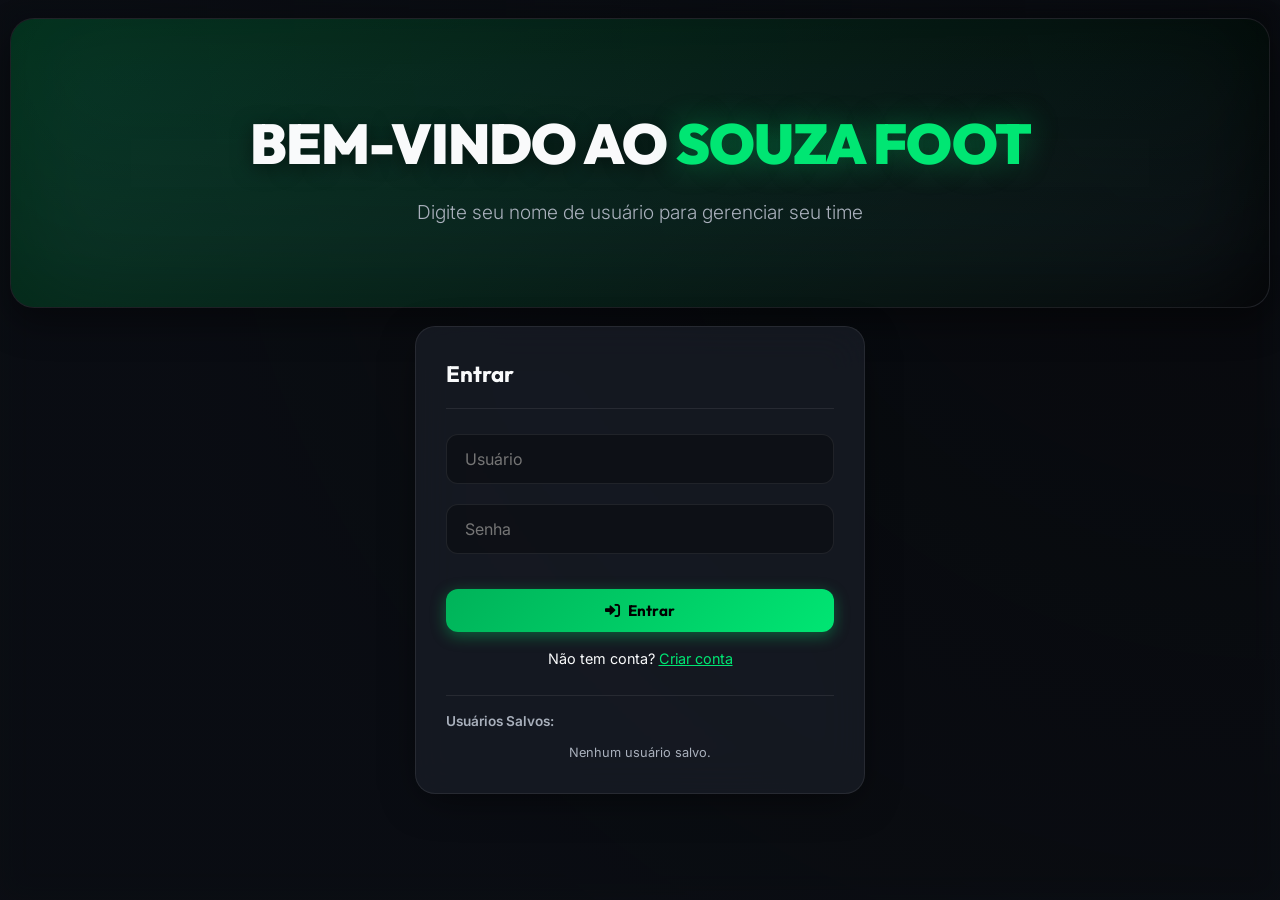
==== commit 074accff: "Fix save issues and add autosave to final directory" ====
--- a/final/index.html
+++ b/final/index.html
@@ -21,7 +21,9 @@
     <link rel="preconnect" href="https://fonts.googleapis.com">
     <link rel="preconnect" href="https://fonts.gstatic.com" crossorigin>
     <link href="https://fonts.googleapis.com/css2?family=Inter:wght@300;400;500;600;700&family=Outfit:wght@400;500;700;800;900&display=swap" rel="stylesheet">
-    <link rel="stylesheet" href="https://cdnjs.cloudflare.com/ajax/libs/font-awesome/6.4.0/css/all.min.css">
+    <link rel="stylesheet" href="https://cdnjs.cloudflare.com/ajax/libs/font-awesome/6.0.0/css/all.min.css">
+    <!-- Compressão para Save (Offline Suportado) -->
+    <script src="lz-string.min.js"></script>
     <link rel="stylesheet" href="style.css?v=2">
 </head>
 <body class="login-active">
@@ -128,8 +130,11 @@
                     <button class="btn btn-secondary" onclick="showScreen('screen-calendar'); renderCalendar();"><i class="far fa-calendar-alt"></i> Calendário</button>
                     <button class="btn btn-secondary" onclick="showScreen('screen-standings'); renderStandings();"><i class="fas fa-list-ol"></i> Ver Classificação</button>
                     <button class="btn btn-secondary" onclick="showScreen('screen-stats'); populateStatsCompetitions();"><i class="fas fa-chart-bar"></i> Estatísticas & Artilharia</button>
-                    <button class="btn btn-secondary" onclick="manualSave()" style="border-color: #4CAF50;"><i class="fas fa-save" style="color: #4CAF50;"></i> Salvar Jogo</button>
-                    <button class="btn btn-secondary" onclick="confirmReset()" style="border-color: #f44336;"><i class="fas fa-trash-alt" style="color: #f44336;"></i> Reiniciar Jogo</button>
+                    <div style="display: flex; gap: 10px;">
+                        <button class="btn btn-secondary" onclick="manualSave()" style="border-color: #4CAF50;"><i class="fas fa-save" style="color: #4CAF50;"></i> Salvar Jogo</button>
+                        <button class="btn btn-secondary" onclick="showSaveSettings()" style="border-color: #2196F3;"><i class="fas fa-cog" style="color: #2196F3;"></i> Opções de Salvar</button>
+                        <button class="btn btn-secondary" onclick="confirmReset()" style="border-color: #f44336;"><i class="fas fa-power-off" style="color: #f44336;"></i> Reiniciar Jogo</button>
+                    </div>
                     <button class="btn btn-secondary" onclick="logout()"><i class="fas fa-sign-out-alt"></i> Sair da Conta</button>
                 </div>
             </header>
@@ -818,8 +823,8 @@
                 <button class="btn btn-secondary" style="min-height:64px; flex-direction:column; gap:6px; border-color:#4CAF50;" onclick="closeMobileMore(); manualSave();">
                     <i class="fas fa-save" style="font-size:1.2rem; color:#4CAF50;"></i> Salvar Jogo
                 </button>
-                <button class="btn btn-secondary" style="min-height:64px; flex-direction:column; gap:6px;" onclick="closeMobileMore(); toggleSound();">
-                    <i class="fas fa-volume-up" style="font-size:1.2rem;"></i> Som
+                <button class="btn btn-secondary" style="min-height:64px; flex-direction:column; gap:6px; border-color:#2196F3;" onclick="closeMobileMore(); showSaveSettings();">
+                    <i class="fas fa-cog" style="font-size:1.2rem; color:#2196F3;"></i> Opções de Salvar
                 </button>
                 <button class="btn btn-secondary" style="min-height:64px; flex-direction:column; gap:6px; border-color:#f44336;" onclick="closeMobileMore(); confirmReset();">
                     <i class="fas fa-trash-alt" style="font-size:1.2rem; color:#f44336;"></i> Reiniciar
@@ -1153,10 +1158,41 @@
         </div>
     </div>
 
+    <!-- Modal Save Settings -->
+    <div id="modal-save-settings" class="modal">
+        <div class="modal-content" style="max-width: 400px;">
+            <div class="modal-header">
+                <h2>Configurações de Salvamento</h2>
+                <button class="close-modal" onclick="closeModal('modal-save-settings')"><i class="fas fa-times"></i></button>
+            </div>
+            <div class="modal-body">
+                <div style="margin-bottom: 20px;">
+                    <label style="display: flex; align-items: center; cursor: pointer;">
+                        <input type="checkbox" id="toggle-autosave" style="width: 20px; height: 20px; margin-right: 10px;">
+                        <span style="font-size: 1.1rem;">Salvamento Automático</span>
+                    </label>
+                    <p style="font-size: 0.85rem; color: var(--text-muted); margin-top: 5px; margin-left: 30px;">
+                        Salva o jogo a cada 5 minutos e após diversas interações. Desative se o jogo estiver travando com frequência ao jogar.
+                    </p>
+                </div>
+                <div style="margin-bottom: 20px;">
+                    <label style="display: flex; align-items: center; cursor: pointer;">
+                        <input type="checkbox" id="toggle-save-per-game" style="width: 20px; height: 20px; margin-right: 10px;">
+                        <span style="font-size: 1.1rem;">Salvar a Cada Jogo</span>
+                    </label>
+                    <p style="font-size: 0.85rem; color: var(--text-muted); margin-top: 5px; margin-left: 30px;">
+                        Garante que o jogo seja salvo automaticamente toda vez que sua equipe joga uma partida.
+                    </p>
+                </div>
+                <button class="btn btn-primary" onclick="saveSettingsConfig()" style="width: 100%;"><i class="fas fa-check"></i> Concluir</button>
+            </div>
+        </div>
+    </div>
+
     <script src="rest_world.js"></script>
     <script src="squads.js"></script>
     <script src="continental.js?v=2"></script>
-    <script src="script.js?v=107"></script>
+    <script src="script.js?v=108"></script>
     <script src="negotiation.js?v=8"></script>
     <script>
         // Popula o seletor de competições dinamicamente após os scripts carregarem
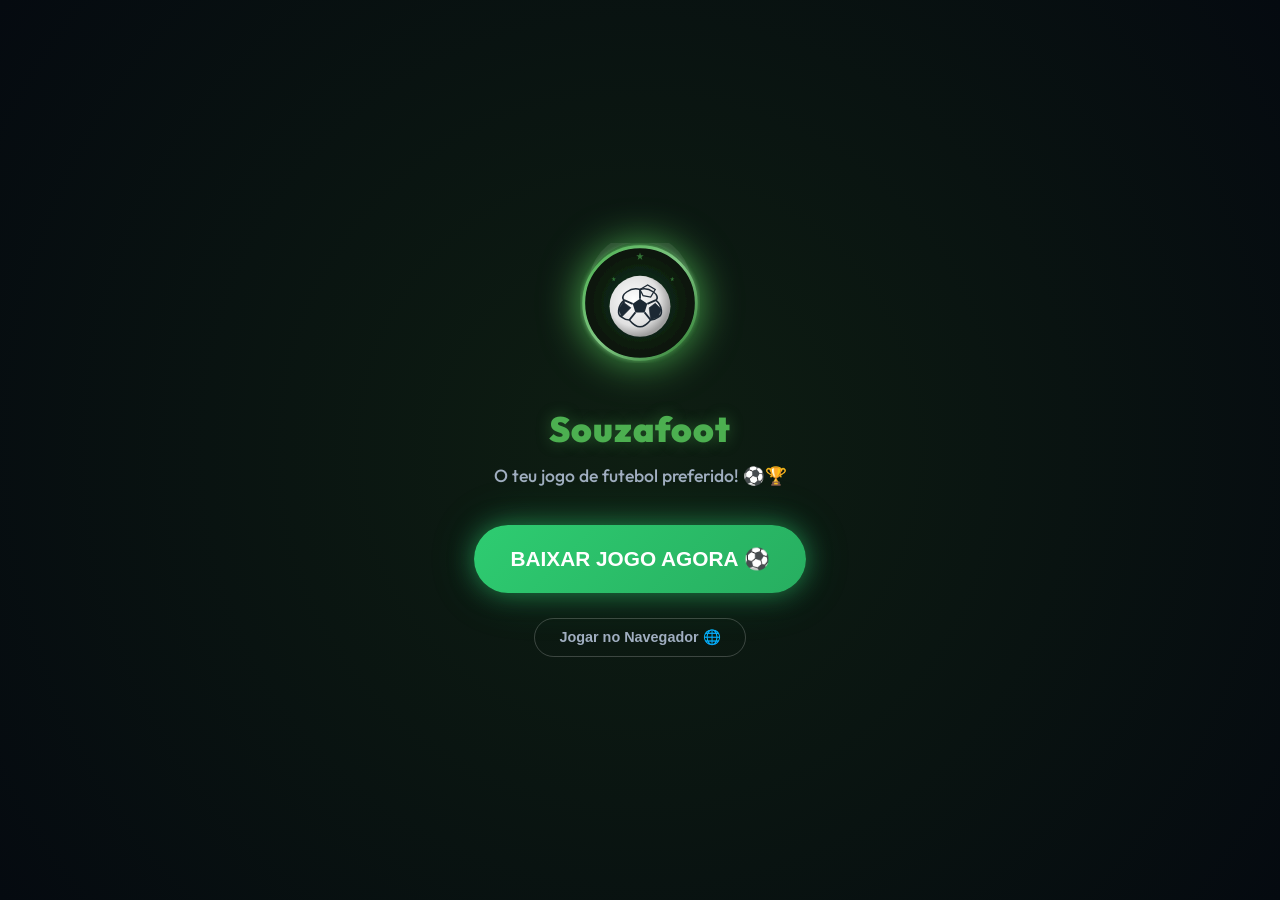
==== commit 758a744b: "feat: adiciona tela de boas-vindas e instalacao PWA kids-friendly" ====
--- a/final/index.html
+++ b/final/index.html
@@ -3,17 +3,20 @@
 <html lang="pt-BR">
 <head>
     <meta charset="UTF-8">
-    <meta name="viewport" content="width=device-width, initial-scale=1.0, user-scalable=no, viewport-fit=cover">
+    <meta name="viewport" content="width=device-width, initial-scale=1.0, minimum-scale=1.0, maximum-scale=1.0, user-scalable=no, viewport-fit=cover">
     <title>Souza Foot - Manager</title>
     <!-- Configurações PWA e Mobile -->
     <link rel="manifest" href="manifest.json">
     <meta name="theme-color" content="#0a0f18">
+    <!-- App Mobile Nativa: impede recarregamento, zoom e gestos indesejados -->
     <meta name="apple-mobile-web-app-capable" content="yes">
     <meta name="apple-mobile-web-app-status-bar-style" content="black-translucent">
+    <meta name="apple-mobile-web-app-title" content="Souza Foot">
     <meta name="mobile-web-app-capable" content="yes">
-    <meta name="apple-mobile-web-app-title" content="Souza Foot">
     <meta name="application-name" content="Souza Foot">
     <meta name="msapplication-TileColor" content="#0a0f18">
+    <meta name="msapplication-tap-highlight" content="no">
+    <meta name="format-detection" content="telephone=no">
     <meta name="description" content="Souza Foot - Seu gerenciador de futebol online">
     <link rel="apple-touch-icon" href="icon.svg">
     <link rel="apple-touch-startup-image" href="icon.svg">
@@ -24,9 +27,49 @@
     <link rel="stylesheet" href="https://cdnjs.cloudflare.com/ajax/libs/font-awesome/6.0.0/css/all.min.css">
     <!-- Compressão para Save (Offline Suportado) -->
     <script src="lz-string.min.js"></script>
-    <link rel="stylesheet" href="style.css?v=2">
+    <link rel="stylesheet" href="style.css?v=3">
 </head>
 <body class="login-active">
+    <!-- Overlay de Instalação PWA Amigável para Crianças -->
+    <div id="pwa-install-overlay" class="pwa-install-overlay">
+        <div class="pwa-logo-container">
+            <img src="icon.svg" alt="Souzafoot Logo" onerror="this.outerHTML='<span class=\'pwa-fallback-logo\'>⚽</span>'">
+        </div>
+        <h1 class="pwa-title">Souzafoot</h1>
+        <p class="pwa-subtitle">O teu jogo de futebol preferido! ⚽🏆</p>
+        
+        <button onclick="triggerPWAInstallFlow()" class="btn-pwa-install-giant">
+            BAIXAR JOGO AGORA ⚽
+        </button>
+        
+        <button onclick="dismissPWAOverlay()" class="btn-pwa-skip">
+            Jogar no Navegador 🌐
+        </button>
+    </div>
+
+    <!-- Modal iOS com Instruções Visuais de 2 Passos -->
+    <div id="pwa-ios-instructions" class="pwa-ios-instructions" onclick="dismissPWAiOS()">
+        <div class="pwa-ios-card" onclick="event.stopPropagation()">
+            <h3>Instalar o Souzafoot 📱</h3>
+            <p style="font-size: 0.9rem; color: #a0aec0; margin-bottom: 20px;">Adiciona o jogo ao ecrã do teu telemóvel em apenas 2 passos!</p>
+            
+            <div class="pwa-ios-step">
+                <span class="pwa-ios-number">1</span>
+                <span class="pwa-ios-text">Clica no botão de <strong>Partilhar</strong> na barra do teu Safari.</span>
+                <span class="pwa-ios-icon-draw"><i class="fas fa-share-square" style="color:#3182ce;"></i></span>
+                <span class="pwa-ios-arrow">↓</span>
+            </div>
+            
+            <div class="pwa-ios-step" style="margin-bottom: 25px;">
+                <span class="pwa-ios-number">2</span>
+                <span class="pwa-ios-text">Escolhe a opção <strong>Adicionar ao Ecrã Principal</strong>.</span>
+                <span class="pwa-ios-icon-draw"><i class="far fa-plus-square"></i></span>
+            </div>
+            
+            <button class="btn btn-primary" style="width: 100%; border-radius: 12px; background: #38a169; border: none; font-weight: bold;" onclick="dismissPWAiOS()">Entendido! 👍</button>
+        </div>
+    </div>
+
     <div id="dynamic-bg" class="dynamic-background"></div>
     <div class="app-container">
         
@@ -48,9 +91,12 @@
                         </div>
                         <button type="submit" class="btn btn-primary" style="width: 100%; margin-top: 15px;" id="btn-login-action"><i class="fas fa-sign-in-alt"></i> Entrar</button>
                     </form>
-                    <p style="text-align: center; margin-top: 15px; font-size: 0.9rem;">
+                    <p style="text-align: center; margin-top: 15px; font-size: 0.9rem; margin-bottom: 0;">
                         Não tem conta? <a href="#" onclick="toggleLoginMode(event)" id="toggle-link" style="color: var(--primary-color);">Criar conta</a>
                     </p>
+                    <button id="btn-install-pwa-login" class="btn btn-secondary" style="display:none; width: 100%; margin-top: 15px; border-color:#9b59b6; gap:8px;" onclick="triggerInstallPWA()">
+                        <i class="fas fa-download" style="color:#9b59b6;"></i> Instalar Aplicativo (PWA)
+                    </button>
 
                     <div id="user-list-container" style="margin-top: 25px; border-top: 1px solid var(--border-color); padding-top: 15px;">
                         <p style="font-size: 0.85rem; color: var(--text-muted); margin-bottom: 10px; font-weight: 600;">Usuários Salvos:</p>
@@ -131,8 +177,8 @@
                     <button class="btn btn-secondary" onclick="showScreen('screen-standings'); renderStandings();"><i class="fas fa-list-ol"></i> Ver Classificação</button>
                     <button class="btn btn-secondary" onclick="showScreen('screen-stats'); populateStatsCompetitions();"><i class="fas fa-chart-bar"></i> Estatísticas & Artilharia</button>
                     <div style="display: flex; gap: 10px;">
-                        <button class="btn btn-secondary" onclick="manualSave()" style="border-color: #4CAF50;"><i class="fas fa-save" style="color: #4CAF50;"></i> Salvar Jogo</button>
-                        <button class="btn btn-secondary" onclick="showSaveSettings()" style="border-color: #2196F3;"><i class="fas fa-cog" style="color: #2196F3;"></i> Opções de Salvar</button>
+                        <button id="btnSaveGame" class="btn btn-secondary" style="border-color: #4CAF50;"><i class="fas fa-save" style="color: #4CAF50;"></i> Salvar Jogo</button>
+                        <button id="btnSaveOptions" class="btn btn-secondary" style="border-color: #2196F3;"><i class="fas fa-cog" style="color: #2196F3;"></i> Opções de Salvar</button>
                         <button class="btn btn-secondary" onclick="confirmReset()" style="border-color: #f44336;"><i class="fas fa-power-off" style="color: #f44336;"></i> Reiniciar Jogo</button>
                     </div>
                     <button class="btn btn-secondary" onclick="logout()"><i class="fas fa-sign-out-alt"></i> Sair da Conta</button>
@@ -820,10 +866,10 @@
                 <button class="btn btn-secondary" style="min-height:64px; flex-direction:column; gap:6px; border-color:#FF9800;" onclick="closeMobileMore(); showScreen('screen-trophies'); renderTrophies();">
                     <i class="fas fa-medal" style="font-size:1.2rem; color:#FF9800;"></i> Sala de Troféus
                 </button>
-                <button class="btn btn-secondary" style="min-height:64px; flex-direction:column; gap:6px; border-color:#4CAF50;" onclick="closeMobileMore(); manualSave();">
+                <button id="btnSaveGameMobile" class="btn btn-secondary" style="min-height:64px; flex-direction:column; gap:6px; border-color:#4CAF50;">
                     <i class="fas fa-save" style="font-size:1.2rem; color:#4CAF50;"></i> Salvar Jogo
                 </button>
-                <button class="btn btn-secondary" style="min-height:64px; flex-direction:column; gap:6px; border-color:#2196F3;" onclick="closeMobileMore(); showSaveSettings();">
+                <button id="btnSaveOptionsMobile" class="btn btn-secondary" style="min-height:64px; flex-direction:column; gap:6px; border-color:#2196F3;">
                     <i class="fas fa-cog" style="font-size:1.2rem; color:#2196F3;"></i> Opções de Salvar
                 </button>
                 <button class="btn btn-secondary" style="min-height:64px; flex-direction:column; gap:6px; border-color:#f44336;" onclick="closeMobileMore(); confirmReset();">
@@ -831,6 +877,9 @@
                 </button>
                 <button class="btn btn-secondary" style="min-height:64px; flex-direction:column; gap:6px;" onclick="closeMobileMore(); logout();">
                     <i class="fas fa-sign-out-alt" style="font-size:1.2rem;"></i> Sair
+                </button>
+                <button id="btn-install-pwa" class="btn btn-secondary" style="display:none; min-height:64px; flex-direction:column; gap:6px; border-color:#9b59b6; grid-column: span 2;" onclick="triggerInstallPWA(); closeMobileMore();">
+                    <i class="fas fa-download" style="font-size:1.2rem; color:#9b59b6;"></i> Instalar Aplicativo
                 </button>
             </div>
         </div>
@@ -1158,33 +1207,39 @@
         </div>
     </div>
 
-    <!-- Modal Save Settings -->
+    <!-- Modal Save Options -->
     <div id="modal-save-settings" class="modal">
-        <div class="modal-content" style="max-width: 400px;">
+        <div class="modal-content" style="max-width: 450px;">
             <div class="modal-header">
-                <h2>Configurações de Salvamento</h2>
-                <button class="close-modal" onclick="closeModal('modal-save-settings')"><i class="fas fa-times"></i></button>
-            </div>
-            <div class="modal-body">
-                <div style="margin-bottom: 20px;">
-                    <label style="display: flex; align-items: center; cursor: pointer;">
-                        <input type="checkbox" id="toggle-autosave" style="width: 20px; height: 20px; margin-right: 10px;">
-                        <span style="font-size: 1.1rem;">Salvamento Automático</span>
+                <h2>Opções de Salvar</h2>
+                <button id="btnCloseSaveOptions" class="close-modal"><i class="fas fa-times"></i></button>
+            </div>
+            <div class="modal-body" style="display: flex; flex-direction: column; gap: 15px;">
+                <div style="display: flex; flex-direction: column; gap: 10px;">
+                    <div style="display: flex; gap: 10px; align-items: center;">
+                        <span style="flex: 1; font-weight: bold;"><i class="fas fa-hdd"></i> Slot 1</span>
+                        <button class="btn btn-primary" onclick="saveToSlot(1)" style="padding: 5px 15px;"><i class="fas fa-save"></i> Salvar</button>
+                        <button class="btn btn-secondary" onclick="loadFromSlot(1)" style="padding: 5px 15px;"><i class="fas fa-folder-open"></i> Carregar</button>
+                    </div>
+                    <div style="display: flex; gap: 10px; align-items: center;">
+                        <span style="flex: 1; font-weight: bold;"><i class="fas fa-hdd"></i> Slot 2</span>
+                        <button class="btn btn-primary" onclick="saveToSlot(2)" style="padding: 5px 15px;"><i class="fas fa-save"></i> Salvar</button>
+                        <button class="btn btn-secondary" onclick="loadFromSlot(2)" style="padding: 5px 15px;"><i class="fas fa-folder-open"></i> Carregar</button>
+                    </div>
+                    <div style="display: flex; gap: 10px; align-items: center;">
+                        <span style="flex: 1; font-weight: bold;"><i class="fas fa-hdd"></i> Slot 3</span>
+                        <button class="btn btn-primary" onclick="saveToSlot(3)" style="padding: 5px 15px;"><i class="fas fa-save"></i> Salvar</button>
+                        <button class="btn btn-secondary" onclick="loadFromSlot(3)" style="padding: 5px 15px;"><i class="fas fa-folder-open"></i> Carregar</button>
+                    </div>
+                </div>
+                <hr style="border-color: #333; margin: 5px 0;">
+                <div style="display: flex; gap: 10px;">
+                    <button id="btnExportSave" class="btn btn-secondary" style="flex: 1; border-color: #4CAF50; color: #4CAF50;"><i class="fas fa-download"></i> Exportar (.json)</button>
+                    <label for="importSaveInput" class="btn btn-secondary" style="flex: 1; border-color: #FF9800; color: #FF9800; text-align: center; cursor: pointer;">
+                        <i class="fas fa-upload"></i> Importar Save
                     </label>
-                    <p style="font-size: 0.85rem; color: var(--text-muted); margin-top: 5px; margin-left: 30px;">
-                        Salva o jogo a cada 5 minutos e após diversas interações. Desative se o jogo estiver travando com frequência ao jogar.
-                    </p>
-                </div>
-                <div style="margin-bottom: 20px;">
-                    <label style="display: flex; align-items: center; cursor: pointer;">
-                        <input type="checkbox" id="toggle-save-per-game" style="width: 20px; height: 20px; margin-right: 10px;">
-                        <span style="font-size: 1.1rem;">Salvar a Cada Jogo</span>
-                    </label>
-                    <p style="font-size: 0.85rem; color: var(--text-muted); margin-top: 5px; margin-left: 30px;">
-                        Garante que o jogo seja salvo automaticamente toda vez que sua equipe joga uma partida.
-                    </p>
-                </div>
-                <button class="btn btn-primary" onclick="saveSettingsConfig()" style="width: 100%;"><i class="fas fa-check"></i> Concluir</button>
+                    <input type="file" id="importSaveInput" accept=".json" style="display: none;">
+                </div>
             </div>
         </div>
     </div>
@@ -1192,7 +1247,8 @@
     <script src="rest_world.js"></script>
     <script src="squads.js"></script>
     <script src="continental.js?v=2"></script>
-    <script src="script.js?v=108"></script>
+    <div id="toast-container" style="position: fixed; bottom: 20px; right: 20px; display: flex; flex-direction: column; gap: 10px; z-index: 9999;"></div>
+    <script src="script.js?v=111"></script>
     <script src="negotiation.js?v=8"></script>
     <script>
         // Popula o seletor de competições dinamicamente após os scripts carregarem
@@ -1249,8 +1305,104 @@
             if (modal) modal.style.display = 'none';
         }
 
+        let deferredPrompt;
+        
+        // Verifica se o aplicativo está rodando como app instalado (standalone)
+        function isAppInstalled() {
+            return window.matchMedia('(display-mode: standalone)').matches || navigator.standalone === true;
+        }
+
+        // Mostra a overlay do PWA apenas se não estiver instalado e não tiver sido pulado nesta sessão
+        function checkPWAInstallOverlay() {
+            if (isAppInstalled()) {
+                console.log('Souzafoot aberto como App Instalado. Escondendo overlay de instalação.');
+                dismissPWAOverlay();
+                return;
+            }
+            
+            // Se já foi pulado nesta sessão de navegação, não incomoda a criança
+            if (sessionStorage.getItem('pwa_overlay_dismissed') === 'true') {
+                dismissPWAOverlay();
+                return;
+            }
+            
+            // Exibe a tela de instalação
+            const overlay = document.getElementById('pwa-install-overlay');
+            if (overlay) overlay.style.display = 'flex';
+        }
+
+        function dismissPWAOverlay() {
+            const overlay = document.getElementById('pwa-install-overlay');
+            if (overlay) overlay.style.display = 'none';
+            sessionStorage.setItem('pwa_overlay_dismissed', 'true');
+        }
+
+        function dismissPWAiOS() {
+            const iosInst = document.getElementById('pwa-ios-instructions');
+            if (iosInst) iosInst.style.display = 'none';
+            dismissPWAOverlay();
+        }
+
+        // Fluxo de decisão ao clicar no botão GIGANTE
+        function triggerPWAInstallFlow() {
+            const isIOS = /iPad|iPhone|iPod/.test(navigator.userAgent) && !window.MSStream;
+            
+            if (isIOS) {
+                // Se for iPhone, mostra as instruções de 2 passos com setas
+                const iosInst = document.getElementById('pwa-ios-instructions');
+                if (iosInst) iosInst.style.display = 'flex';
+            } else {
+                // Se for Android/PC e tivermos o trigger do prompt
+                if (deferredPrompt) {
+                    triggerInstallPWA();
+                } else {
+                    // Se o prompt não disparou ou não é compatível, apenas pula para o jogo direto
+                    alert("A carregar Souzafoot... Bom jogo! ⚽");
+                    dismissPWAOverlay();
+                }
+            }
+        }
+
+        window.addEventListener('beforeinstallprompt', (e) => {
+            // Impede que o infobar do navegador apareça
+            e.preventDefault();
+            // Salva o evento para uso posterior
+            deferredPrompt = e;
+            // Exibe os botões de instalação na interface
+            const installBtn = document.getElementById('btn-install-pwa');
+            const installBtnLogin = document.getElementById('btn-install-pwa-login');
+            if (installBtn) installBtn.style.display = 'flex';
+            if (installBtnLogin) installBtnLogin.style.display = 'inline-flex';
+            console.log('beforeinstallprompt disparado!');
+        });
+
+        function triggerInstallPWA() {
+            if (!deferredPrompt) return;
+            // Mostra o prompt de instalação
+            deferredPrompt.prompt();
+            // Aguarda a resposta do usuário
+            deferredPrompt.userChoice.then((choiceResult) => {
+                if (choiceResult.outcome === 'accepted') {
+                    console.log('Usuário aceitou a instalação do Souzafoot');
+                    dismissPWAOverlay();
+                } else {
+                    console.log('Usuário recusou a instalação do Souzafoot');
+                }
+                deferredPrompt = null;
+                // Oculta os botões
+                const installBtn = document.getElementById('btn-install-pwa');
+                const installBtnLogin = document.getElementById('btn-install-pwa-login');
+                if (installBtn) installBtn.style.display = 'none';
+                if (installBtnLogin) installBtnLogin.style.display = 'none';
+            });
+        }
+
         window.addEventListener('load', function() {
             populateStatsCompetitions();
+            
+            // Verifica e gerencia a exibição da tela de instalação/boas-vindas
+            checkPWAInstallOverlay();
+
             if ('serviceWorker' in navigator) {
                 navigator.serviceWorker.register('sw.js')
                     .then(reg => console.log('Service Worker registrado com sucesso!', reg))
--- a/final/style.css
+++ b/final/style.css
@@ -64,6 +64,19 @@
     margin: 0;
     padding: 0;
     box-sizing: border-box;
+    /* Impede gestos indesejados do browser (swipe-to-navigate, pull-to-refresh) */
+    -webkit-tap-highlight-color: transparent;
+}
+
+/* === APP MOBILE NATIVA: tela travada e sem recarregamento acidental === */
+html {
+    width: 100%;
+    height: 100%;
+    /* Bloqueia scroll elástico e pull-to-refresh em iOS Safari */
+    overscroll-behavior: none;
+    -webkit-overflow-scrolling: auto;
+    overflow: hidden;
+    touch-action: pan-x pan-y;
 }
 
 body {
@@ -71,24 +84,53 @@
     background-color: var(--bg-base);
     color: var(--text-main);
     line-height: 1.6;
-    min-height: 100vh;
-    overflow-x: hidden;
+    /* Usa dvh para altura real da viewport no mobile (exclui barra de endereços) */
+    width: 100%;
+    height: 100dvh;
+    height: 100vh; /* fallback para browsers sem suporte a dvh */
+    /* Sem overflow global — só elementos específicos fazem scroll */
+    overflow: hidden;
+    /* Bloqueia pull-to-refresh e swipe-to-navigate nativos */
+    overscroll-behavior: none;
+    overscroll-behavior-y: contain;
+    -webkit-overflow-scrolling: auto;
+    touch-action: pan-x pan-y;
+    /* Impede seleção acidental de texto durante o toque */
+    -webkit-user-select: none;
+    user-select: none;
+    /* Impede destaque azul ao tocar elementos no Chrome/Android */
+    -webkit-tap-highlight-color: transparent;
 }
 
 h1, h2, h3, h4, h5, h6, .brand-font {
     font-family: 'Outfit', sans-serif;
 }
 
-/* Scrollbar Premium */
-::-webkit-scrollbar { width: 8px; height: 8px; }
-::-webkit-scrollbar-track { background: var(--bg-base); }
-::-webkit-scrollbar-thumb { background: rgba(255, 255, 255, 0.1); border-radius: 4px; }
+/* Permite seleção de texto apenas em inputs e áreas de texto */
+input, textarea, select {
+    -webkit-user-select: auto;
+    user-select: auto;
+    touch-action: manipulation;
+}
+
+/* Scrollbar Premium — visível apenas em listas internas */
+::-webkit-scrollbar { width: 4px; height: 4px; }
+::-webkit-scrollbar-track { background: transparent; }
+::-webkit-scrollbar-thumb { background: rgba(255, 255, 255, 0.12); border-radius: 4px; }
 ::-webkit-scrollbar-thumb:hover { background: var(--primary-color); }
 
+/* === CONTAINER PRINCIPAL: ocupa toda a altura visível da tela === */
 .app-container {
     max-width: 1280px;
     margin: 0 auto;
     padding: 2vh 4vw;
+    /* Em mobile, o app-container vira o wrapper de scroll principal das telas */
+    overflow-y: auto;
+    overflow-x: hidden;
+    -webkit-overflow-scrolling: touch;
+    overscroll-behavior: contain;
+    /* Permite que listas internas não propaguem o scroll para o body */
+    height: 100%;
 }
 
 /* Glass Panels */
@@ -797,6 +839,51 @@
     border-left-color: var(--primary-color);
     font-weight: bold;
     font-size: 1.1rem;
+}
+
+/* Modais Gerais do Jogo */
+.modal {
+    position: fixed;
+    top: 0; left: 0; right: 0; bottom: 0;
+    background: rgba(0, 0, 0, 0.85);
+    backdrop-filter: blur(10px);
+    -webkit-backdrop-filter: blur(10px);
+    z-index: 10000;
+    display: none;
+    justify-content: center;
+    align-items: center;
+    animation: fadeIn 0.3s ease;
+    padding: 15px;
+    box-sizing: border-box;
+}
+
+.modal-content {
+    background: var(--bg-base);
+    border: 1px solid var(--border-color);
+    border-radius: 20px;
+    padding: 24px;
+    width: 100%;
+    max-height: 90vh;
+    overflow-y: auto;
+    box-shadow: 0 20px 40px rgba(0,0,0,0.6);
+    box-sizing: border-box;
+    position: relative;
+    animation: scaleUp 0.3s cubic-bezier(0.16, 1, 0.3, 1) forwards;
+}
+
+.close-modal {
+    position: absolute;
+    top: 15px;
+    right: 20px;
+    font-size: 1.8rem;
+    font-weight: 700;
+    color: var(--text-muted);
+    cursor: pointer;
+    transition: var(--transition-smooth);
+    z-index: 10010;
+}
+.close-modal:hover {
+    color: var(--primary-color);
 }
 
 /* Modals */
@@ -1103,24 +1190,33 @@
 .tab-content.active { display: block; }
 
 /* Squad/tactics content areas */
+/* =====================================================
+   TELA DE ESCALAÇÃO — RELVADO TÁTICO ORIGINAL
+   ===================================================== */
 .squad-content-split {
     display: grid;
     grid-template-columns: 1.2fr 1fr;
     gap: 20px;
     align-items: start;
-}
-
+    padding: 0 15px 20px;
+}
+
+/* Container do relvado (transparente, sem fundo escuro que tape o relvado) */
 .squad-pitch-container {
-    background: rgba(11, 14, 20, 0.6);
-    backdrop-filter: var(--glass-blur);
-    border: 1px solid var(--border-color);
-    border-radius: 20px;
+    background: transparent;
+    border: none;
     padding: 15px;
     display: flex;
     justify-content: center;
     align-items: center;
-}
-
+    margin: 0 auto;
+    width: 100%;
+    box-sizing: border-box;
+    flex-shrink: 0;
+    min-height: 420px;
+}
+
+/* O campo de futebol 2D */
 .squad-pitch {
     position: relative;
     width: 100%;
@@ -1131,6 +1227,7 @@
     border-radius: 12px;
     overflow: hidden;
     box-shadow: inset 0 0 40px rgba(0, 0, 0, 0.5);
+    box-sizing: border-box;
 }
 
 /* Linhas do relvado */
@@ -1161,6 +1258,7 @@
     border-bottom: 2px solid rgba(255, 255, 255, 0.35);
     border-left: 2px solid rgba(255, 255, 255, 0.35);
     border-right: 2px solid rgba(255, 255, 255, 0.35);
+    box-sizing: border-box;
 }
 
 .pitch-area-bottom {
@@ -1171,6 +1269,7 @@
     border-top: 2px solid rgba(255, 255, 255, 0.35);
     border-left: 2px solid rgba(255, 255, 255, 0.35);
     border-right: 2px solid rgba(255, 255, 255, 0.35);
+    box-sizing: border-box;
 }
 
 /* Jogadores no campo */
@@ -1182,7 +1281,7 @@
     align-items: center;
     cursor: pointer;
     transition: var(--transition-smooth);
-    z-index: 5;
+    z-index: 10;
     user-select: none;
 }
 
@@ -1251,6 +1350,27 @@
     color: #ffa726;
 }
 
+/* Botão treinar nos jogadores do campo */
+.pitch-player-node button {
+    margin-top: 3px;
+    padding: 2px 6px;
+    font-size: 0.65rem;
+    color: #4CAF50;
+    border: 1px solid #4CAF50;
+    border-radius: 4px;
+    font-weight: bold;
+    background: rgba(0,0,0,0.5);
+    cursor: pointer;
+    transition: background 0.2s;
+}
+.pitch-player-node button:hover:not(:disabled) {
+    background: rgba(76, 175, 80, 0.2);
+}
+.pitch-player-node button:disabled {
+    opacity: 0.4;
+    cursor: not-allowed;
+}
+
 /* Banco de Suplentes */
 .squad-reserves-container {
     background: var(--surface-color);
@@ -1274,8 +1394,12 @@
     display: flex;
     flex-direction: column;
     gap: 6px;
+    /* Scroll interno na lista do banco de suplentes — não propaga para o body */
     max-height: 480px;
     overflow-y: auto;
+    overflow-x: hidden;
+    overscroll-behavior: contain;
+    -webkit-overflow-scrolling: touch;
     padding-right: 4px;
 }
 
@@ -1481,11 +1605,28 @@
 @media (max-width: 768px) {
 
     /* ---- Base ---- */
-    body { font-size: 0.92rem; -webkit-text-size-adjust: 100%; }
+    body {
+        font-size: 0.92rem;
+        -webkit-text-size-adjust: 100%;
+        /* Garante que o body ocupa exatamente a tela visível no mobile */
+        height: 100dvh;
+        height: 100vh;
+        overflow: hidden;
+        position: fixed;
+        width: 100%;
+        /* Bloqueia qualquer scroll elástico (rubber-banding) no iOS */
+        overscroll-behavior: none;
+    }
 
     .app-container {
+        /* Scroll principal das telas fica aqui — usa altura real sem a nav bar */
         padding: 12px 10px;
-        padding-bottom: 80px; /* Espaço para a nav bar */
+        padding-bottom: calc(80px + env(safe-area-inset-bottom, 0px));
+        height: 100%;
+        overflow-y: auto;
+        overflow-x: hidden;
+        overscroll-behavior: contain;
+        -webkit-overflow-scrolling: touch;
     }
 
     /* ---- Mostrar nav bar mobile ---- */
@@ -1646,6 +1787,51 @@
         gap: 16px;
     }
 
+    /* ---- Campo: ajusta para caber na tela sem cortar menu ou nav bar ---- */
+    .squad-pitch-container {
+        padding: 10px;
+        border-radius: 14px;
+        background: transparent;
+        border: none;
+        display: flex;
+        justify-content: center;
+        align-items: center;
+        margin: 0 auto;
+        width: 100%;
+        box-sizing: border-box;
+    }
+
+    .squad-pitch {
+        /* Limita a altura máxima do campo para garantir que caiba na tela
+           (descontando: header ~80px + tabs ~48px + nav ~70px + padding ~30px) */
+        max-height: calc(100dvh - 228px);
+        max-height: calc(100vh - 228px);
+        /* Mantém proporção sem ultrapassar o limite vertical */
+        aspect-ratio: 3 / 4;
+        max-width: 100%;
+        width: 100%;
+        height: auto;
+        margin: 0 auto;
+        box-sizing: border-box;
+    }
+
+    /* ---- Banco de Suplentes: scroll interno limitado ---- */
+    .squad-reserves-list {
+        max-height: calc(100dvh - 280px);
+        max-height: calc(100vh - 280px);
+    }
+
+    /* ---- Mercado de Transferências: lista com scroll interno ---- */
+    #screen-market .manager-content,
+    .market-list {
+        overflow-y: auto;
+        overflow-x: hidden;
+        overscroll-behavior: contain;
+        -webkit-overflow-scrolling: touch;
+        max-height: calc(100dvh - 180px);
+        max-height: calc(100vh - 180px);
+    }
+
     .player-item {
         padding: 10px 12px;
         border-radius: 10px;
@@ -1891,6 +2077,8 @@
     .app-container {
         padding-left: max(10px, env(safe-area-inset-left, 0px));
         padding-right: max(10px, env(safe-area-inset-right, 0px));
+        /* Padding extra inferior para não sobrepor a nav bar em safe areas */
+        padding-bottom: max(calc(80px + env(safe-area-inset-bottom, 0px)), 80px);
     }
 }
 
@@ -1968,3 +2156,242 @@
 body.login-active .mobile-nav {
     display: none !important;
 }
+
+/* ============================================================
+   SUPORTE RESPONSIVO COMPLETO — OVERRIDES ADICIONAIS MOBILE (≤ 768px)
+   ============================================================ */
+@media (max-width: 768px) {
+    /* Força modais genéricas a utilizarem 100% de largura disponível sem estouros */
+    .modal-content {
+        max-width: 100% !important;
+        width: 100% !important;
+        padding: 16px !important;
+        border-radius: 16px !important;
+        box-sizing: border-box !important;
+    }
+
+    /* Lista de elenco do oponente */
+    #opponent-squad-list {
+        grid-template-columns: 1fr !important;
+        max-height: 380px !important;
+    }
+
+    /* Evita estouro de flexboxes inline e containers com gaps fixos */
+    .modal-content div[style*="display: flex; gap: 15px;"],
+    .modal-content div[style*="display: flex; gap: 20px;"] {
+        flex-direction: column !important;
+        gap: 10px !important;
+    }
+
+    /* Garante que botões e elementos de input dentro das modais expandam até 100% */
+    .modal-content button,
+    .modal-content .btn,
+    .modal-content select,
+    .modal-content input {
+        width: 100% !important;
+        box-sizing: border-box !important;
+    }
+
+    /* Ajuste para imagens grandes ou escudos que possam extrapolar ecrãs pequenos */
+    .modal-content img {
+        max-width: 100% !important;
+    }
+}
+
+/* ============================================================
+   TELA DE INSTALAÇÃO PWA AMIGÁVEL (KIDS-FRIENDLY)
+   ============================================================ */
+.pwa-install-overlay {
+    position: fixed;
+    top: 0; left: 0; right: 0; bottom: 0;
+    z-index: 99999;
+    background: radial-gradient(circle, #0e1e12 0%, #050a10 100%);
+    display: none;
+    flex-direction: column;
+    align-items: center;
+    justify-content: center;
+    padding: 24px;
+    color: #ffffff;
+    font-family: 'Outfit', sans-serif;
+    text-align: center;
+    box-sizing: border-box;
+}
+
+.pwa-logo-container {
+    animation: bounce 2s infinite ease-in-out;
+    margin-bottom: 20px;
+}
+
+.pwa-logo-container img {
+    width: 120px;
+    height: 120px;
+    filter: drop-shadow(0 0 20px #4CAF50);
+}
+
+.pwa-title {
+    font-size: 2.2rem;
+    font-weight: 900;
+    color: #4CAF50;
+    margin: 10px 0 5px 0;
+    letter-spacing: 1px;
+    text-shadow: 0 0 15px rgba(76,175,80,0.4);
+}
+
+.pwa-subtitle {
+    font-size: 1.1rem;
+    color: #a0aec0;
+    margin: 0 0 35px 0;
+    font-weight: 500;
+}
+
+/* Botão gigante verde piscante */
+.btn-pwa-install-giant {
+    background: linear-gradient(135deg, #2ecc71, #27ae60);
+    border: none;
+    color: #ffffff;
+    padding: 22px 36px;
+    border-radius: 50px;
+    font-size: 1.3rem;
+    font-weight: 900;
+    cursor: pointer;
+    box-shadow: 0 0 25px rgba(46,204,113,0.5), 0 0 50px rgba(46,204,113,0.2);
+    animation: pulseGlow 1.5s infinite;
+    display: inline-flex;
+    align-items: center;
+    gap: 12px;
+    transition: transform 0.2s ease;
+    text-decoration: none;
+}
+
+.btn-pwa-install-giant:active {
+    transform: scale(0.95);
+}
+
+.btn-pwa-skip {
+    background: transparent;
+    border: 1px solid rgba(255,255,255,0.2);
+    color: #a0aec0;
+    padding: 10px 24px;
+    border-radius: 30px;
+    font-size: 0.9rem;
+    font-weight: 600;
+    cursor: pointer;
+    margin-top: 25px;
+    transition: all 0.2s ease;
+}
+.btn-pwa-skip:hover {
+    color: #fff;
+    border-color: #fff;
+}
+
+/* Modal iOS com as ilustrações/setas coloridas */
+.pwa-ios-instructions {
+    display: none;
+    position: fixed;
+    top: 0; left: 0; right: 0; bottom: 0;
+    z-index: 100000;
+    background: rgba(5,10,16,0.95);
+    backdrop-filter: blur(8px);
+    justify-content: center;
+    align-items: center;
+    padding: 20px;
+}
+
+.pwa-ios-card {
+    background: #0f1622;
+    border: 2px solid #38a169;
+    border-radius: 24px;
+    padding: 25px;
+    max-width: 380px;
+    width: 100%;
+    box-shadow: 0 20px 40px rgba(0,0,0,0.6);
+    position: relative;
+    box-sizing: border-box;
+    color: #ffffff;
+    font-family: 'Outfit', sans-serif;
+    text-align: center;
+}
+
+.pwa-ios-card h3 {
+    font-size: 1.4rem;
+    color: #4CAF50;
+    margin-top: 0;
+    margin-bottom: 20px;
+    font-weight: 700;
+}
+
+.pwa-ios-step {
+    display: flex;
+    align-items: center;
+    gap: 16px;
+    margin-bottom: 22px;
+    text-align: left;
+}
+
+.pwa-ios-number {
+    width: 36px;
+    height: 36px;
+    border-radius: 50%;
+    background: #4CAF50;
+    color: #000;
+    display: flex;
+    align-items: center;
+    justify-content: center;
+    font-weight: 900;
+    font-size: 1.2rem;
+    flex-shrink: 0;
+}
+
+.pwa-ios-text {
+    font-size: 0.95rem;
+    line-height: 1.4;
+    color: #e2e8f0;
+}
+
+.pwa-ios-icon-draw {
+    font-size: 1.8rem;
+    color: #48bb78;
+    background: rgba(72,187,120,0.15);
+    padding: 8px;
+    border-radius: 12px;
+    display: flex;
+    align-items: center;
+    justify-content: center;
+    width: 48px;
+    height: 48px;
+    box-sizing: border-box;
+    flex-shrink: 0;
+}
+
+.pwa-ios-arrow {
+    font-size: 1.8rem;
+    color: #e53e3e;
+    animation: bounceDown 1s infinite alternate;
+    margin-left: auto;
+}
+
+/* Animações */
+@keyframes bounce {
+    0%, 100% { transform: translateY(0); }
+    50% { transform: translateY(-10px); }
+}
+
+@keyframes pulseGlow {
+    0% {
+        box-shadow: 0 0 15px rgba(46,204,113,0.4), 0 0 30px rgba(46,204,113,0.1);
+        transform: scale(1);
+    }
+    50% {
+        box-shadow: 0 0 30px rgba(46,204,113,0.8), 0 0 60px rgba(46,204,113,0.4);
+        transform: scale(1.05);
+    }
+    100% {
+        box-shadow: 0 0 15px rgba(46,204,113,0.4), 0 0 30px rgba(46,204,113,0.1);
+        transform: scale(1);
+    }
+}
+
+@keyframes bounceDown {
+    0% { transform: translateY(0); }
+    100% { transform: translateY(8px); }
+}
